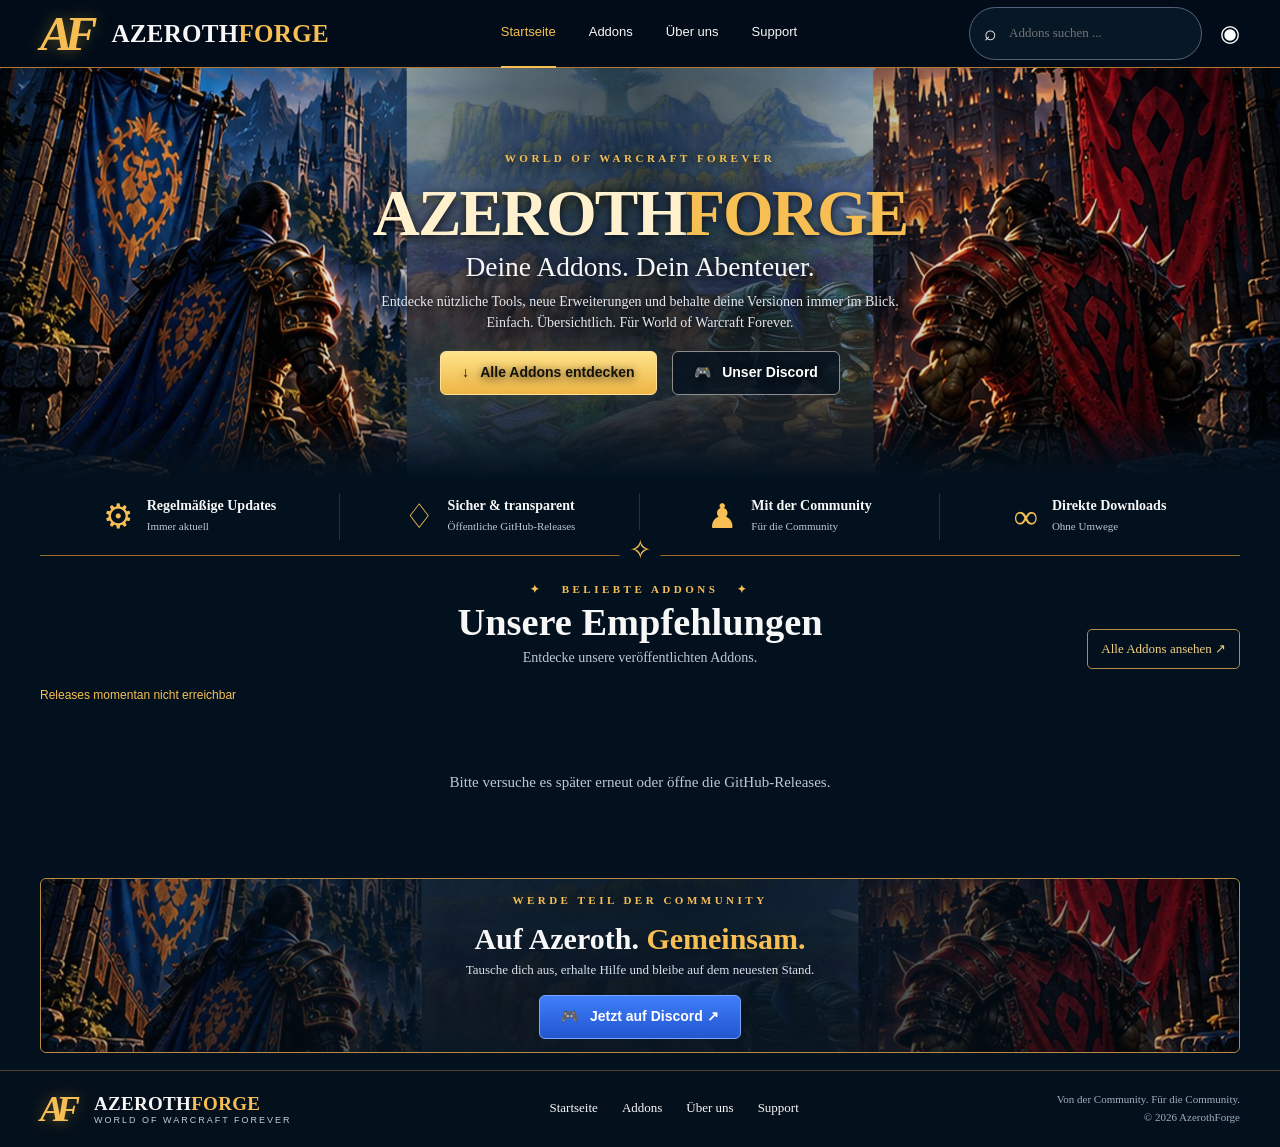
==== index.html @ e69f7d64 "Add files via upload" ====
<!doctype html><html lang="de"><head><meta charset="utf-8"><meta name="viewport" content="width=device-width,initial-scale=1"><meta name="theme-color" content="#06111e"><meta name="description" content="AzerothForge – Addons für World of Warcraft Forever"><title>AzerothForge · World of Warcraft Forever</title><link rel="stylesheet" href="styles.css?v=20261011-ref"></head><body>
<header class="header"><div class="wrap nav"><a class="brand" href="#start"><span class="monogram">AF</span><span>AZEROTH<span class="gold">FORGE</span></span></a><button class="menu" id="menu" aria-label="Menü öffnen" aria-expanded="false">☰</button><nav id="navigation" aria-label="Hauptnavigation"><a class="selected" href="#start">Startseite</a><a href="#addons">Addons</a><a href="#about">Über uns</a><a href="#community">Support</a></nav><div class="navtools"><label class="search"><span aria-hidden="true">⌕</span><input id="search" type="search" placeholder="Addons suchen ..." aria-label="Addons suchen"></label><a id="discordTop" class="discord-icon" href="#community" aria-label="Discord">◉</a></div></div></header>
<main><section id="start" class="hero"><div class="hero-overlay"></div><div class="hero-inner"><p class="eyebrow">WORLD OF WARCRAFT FOREVER</p><h1>AZEROTH<span class="gold">FORGE</span></h1><p class="hero-sub">Deine Addons. Dein Abenteuer.</p><p class="hero-desc">Entdecke nützliche Tools, neue Erweiterungen und behalte deine Versionen immer im Blick.<br> Einfach. Übersichtlich. Für World of Warcraft Forever.</p><div class="hero-actions"><a class="button gold-button" href="#addons">↓ &nbsp; Alle Addons entdecken</a><a class="button outline-button" id="discordHero" href="#community">🎮 &nbsp; Unser Discord</a></div></div></section>
<section class="highlights wrap" id="about"><div class="highlight"><span class="hi-icon">⚙</span><div><strong>Regelmäßige Updates</strong><small>Immer aktuell</small></div></div><div class="highlight"><span class="hi-icon">♢</span><div><strong>Sicher &amp; transparent</strong><small>Öffentliche GitHub-Releases</small></div></div><div class="highlight"><span class="hi-icon">♟</span><div><strong>Mit der Community</strong><small>Für die Community</small></div></div><div class="highlight"><span class="hi-icon">∞</span><div><strong>Direkte Downloads</strong><small>Ohne Umwege</small></div></div></section>
<section id="addons" class="addons wrap"><div class="section-top"><div class="section-center"><p class="eyebrow">✦ &nbsp; BELIEBTE ADDONS &nbsp; ✦</p><h2>Unsere Empfehlungen</h2><p>Entdecke unsere veröffentlichten Addons.</p></div><a class="all-link" id="releasesLink" href="https://github.com/AveAddons/addons/releases" target="_blank" rel="noopener noreferrer">Alle Addons ansehen ↗</a></div><p class="status" id="status" role="status">Addons werden geladen …</p><div class="cards" id="cards" aria-live="polite"></div></section>
<section class="community wrap" id="community"><div class="community-shade"></div><div class="community-content"><p class="eyebrow">WERDE TEIL DER COMMUNITY</p><h2>Auf Azeroth. <span class="gold">Gemeinsam.</span></h2><p>Tausche dich aus, erhalte Hilfe und bleibe auf dem neuesten Stand.</p><a class="button community-button" id="discordBottom" href="#community">🎮 &nbsp; Jetzt auf Discord ↗</a></div></section>
</main><footer class="footer"><div class="wrap footer-inner"><a class="brand" href="#start"><span class="monogram">AF</span><span>AZEROTH<span class="gold">FORGE</span><small>WORLD OF WARCRAFT FOREVER</small></span></a><div class="footer-links"><a href="#start">Startseite</a><a href="#addons">Addons</a><a href="#about">Über uns</a><a href="#community">Support</a></div><span class="footer-note">Von der Community. Für die Community.<br>© <span id="year"></span> AzerothForge</span></div></footer>
<script src="config.js?v=20261011-ref"></script><script src="app.js?v=20261011-ref"></script></body></html>
---- styles.css ----
:root{--bg:#051321;--panel:#081a2a;--gold:#f7c258;--muted:#aab9c9;--line:#745527}*{box-sizing:border-box}html{scroll-behavior:smooth;scroll-padding-top:76px}body{margin:0;background:radial-gradient(ellipse at 50% 20%,#10243a 0,#051321 55%);color:#f7f8fa;font:15px/1.55 Arial,Helvetica,sans-serif}a{text-decoration:none;color:inherit}button,input{font:inherit}.wrap{width:min(1320px,calc(100% - 64px));margin-inline:auto}.gold{color:var(--gold)}.header{position:sticky;top:0;z-index:30;background:#04111ef5;border-bottom:1px solid #a27a324a;backdrop-filter:blur(12px)}.nav{height:72px;display:flex;align-items:center;gap:34px;justify-content:space-between}.brand{display:flex;align-items:center;gap:13px;white-space:nowrap;font:700 23px Georgia,serif;letter-spacing:.6px}.monogram{font:italic bold 43px Georgia,serif;color:var(--gold);letter-spacing:-8px;padding-right:9px;text-shadow:0 0 15px #e9b34466}.nav nav{display:flex;gap:33px;align-items:center;height:100%}.nav nav a{font-size:14px;padding:23px 0;border-bottom:2px solid transparent}.nav nav a:hover,.nav nav a.selected{color:var(--gold);border-bottom-color:var(--gold)}.navtools{display:flex;align-items:center;gap:18px}.search{border:1px solid #53677c;border-radius:28px;padding:9px 14px;display:flex;gap:10px;align-items:center;background:#0b1b2d}.search span{font-size:21px}.search input{border:0;outline:0;background:none;color:white;width:180px;font-size:13px}.discord-icon{font-size:23px;color:white}.menu{display:none}.hero{min-height:485px;position:relative;background:#071421 url('assets/hero.jpg') center 43%/cover no-repeat;display:flex;align-items:center;justify-content:center;isolation:isolate}.hero-overlay{position:absolute;inset:0;background:linear-gradient(90deg,#06142345,transparent 23%,#061423a3 36%,#061423bf 50%,#061423a3 64%,transparent 77%,#06142333),linear-gradient(0deg,#051321 0%,transparent 28%,#05132122 100%);z-index:-1}.hero-inner{text-align:center;width:min(720px,calc(100% - 36px));padding:48px 0 65px;text-shadow:0 2px 10px #000c}.eyebrow{font-size:11px;letter-spacing:4px;font-weight:800;color:var(--gold);margin:0 0 13px}.hero h1{font:700 clamp(45px,6vw,82px)/1.1 Georgia,serif;margin:0;letter-spacing:-2px;color:#fff2cf}.hero-sub{font:normal clamp(20px,2.2vw,30px) Georgia,serif;margin:9px 0 14px}.hero-desc{font-size:15px;color:#e4e7ed;line-height:1.75}.hero-actions{display:flex;justify-content:center;flex-wrap:wrap;gap:15px;margin-top:25px}.button{display:inline-flex;align-items:center;justify-content:center;padding:13px 24px;border-radius:6px;font-weight:800;font-size:14px;min-height:46px;transition:filter .2s,transform .2s}.button:hover{filter:brightness(1.12);transform:translateY(-2px)}.gold-button,.download{background:linear-gradient(#ffe38a,#eeb545);color:#15120c;box-shadow:0 0 17px #f7c25825;border:1px solid #ffe09b}.outline-button{background:#04101dbd;border:1px solid #8d8d90;color:white}.highlights{display:grid;grid-template-columns:repeat(4,1fr);padding:24px 0;border-bottom:1px solid var(--line);gap:0}.highlight{display:flex;align-items:center;justify-content:center;gap:17px;border-right:1px solid #6c5c4b65;padding:7px 18px}.highlight:last-child{border-right:0}.hi-icon{font-size:32px;color:var(--gold);line-height:1}.highlight strong{display:block;font:700 15px Georgia,serif}.highlight small{display:block;color:var(--muted);font-size:12px;margin-top:4px}.addons{padding-top:42px;padding-bottom:42px}.section-top{position:relative;display:flex;align-items:end;justify-content:center}.section-center{text-align:center}.section-center h2{font:700 clamp(29px,3.3vw,43px) Georgia,serif;margin:0 0 4px}.section-center>p:last-child{color:var(--muted);margin:0}.all-link{position:absolute;right:0;bottom:0;color:#f4cf83;font-size:13px;border:1px solid #b38a4a;border-radius:5px;padding:9px 13px}.status{color:var(--gold);font-size:12px;margin:22px 0 15px}.cards{display:grid;grid-template-columns:repeat(3,minmax(0,1fr));gap:22px}.card{background:linear-gradient(160deg,#0c2335,#04101b);border:1px solid #9c7034;border-radius:7px;overflow:hidden;box-shadow:0 14px 35px #0006;display:flex;flex-direction:column;min-width:0}.card-image{height:195px;position:relative;overflow:hidden;background:radial-gradient(circle,#5c4a2b,#081321 70%);display:flex;align-items:center;justify-content:center}.card-image img{width:100%;height:100%;object-fit:cover}.card-placeholder{font:italic bold 75px Georgia,serif;color:var(--gold)}.card-body{padding:16px 18px 17px;display:flex;flex-direction:column;flex:1}.card h3{font:700 22px Georgia,serif;margin:0 0 8px;color:#ffe0a1}.version{font-size:11px;background:#224f70;color:#c5e6ff;padding:4px 8px;border-radius:20px;display:inline-block;vertical-align:middle;margin-left:7px;font-family:Arial,sans-serif}.card p{color:#c9d3de;font-size:13px;line-height:1.6;flex:1;margin:0 0 18px;min-height:65px}.card-info{display:flex;align-items:center;justify-content:space-between;color:#d5b46d;font-size:12px;margin-bottom:14px}.card-actions{display:flex;gap:10px}.card-actions a{flex:1;text-align:center;border-radius:5px;padding:11px 8px;font-size:13px;font-weight:bold}.card-actions .download{color:#17120a}.details{border:1px solid #627083;background:#081725}.card-actions .disabled{opacity:.55;pointer-events:none}.empty{grid-column:1/-1;text-align:center;color:var(--muted);padding:40px}.community{position:relative;isolation:isolate;min-height:205px;border:1px solid #b58b45;border-radius:6px;overflow:hidden;background:#091725 url('assets/community.jpg') center 47%/cover no-repeat;margin-bottom:30px;display:flex;align-items:center;justify-content:center}.community-shade{position:absolute;inset:0;z-index:-1;background:linear-gradient(90deg,#0716243b,#061321e8 35%,#061321ed 65%,#07162444)}.community-content{text-align:center;padding:23px 20px}.community h2{font:700 clamp(25px,3vw,36px) Georgia,serif;margin:0 0 4px}.community p:not(.eyebrow){font-size:13px;color:#d7e0e8;margin:0 0 15px}.community-button{background:linear-gradient(#407efb,#2256ce);color:white;border:1px solid #79a5ff;min-height:40px;padding:9px 23px}.footer{border-top:1px solid #51442e;background:#04101b}.footer-inner{display:flex;align-items:center;justify-content:space-between;gap:22px;padding:25px 0}.footer .brand{font-size:19px}.footer .monogram{font-size:36px}.footer .brand small{display:block;font:9px Arial,sans-serif;letter-spacing:2px;color:#c2cbd5}.footer-links{display:flex;gap:24px;font-size:13px}.footer-note{text-align:right;font-size:11px;color:#9fadc0}@media(max-width:1000px){.wrap{width:min(100% - 36px,1320px)}.nav{gap:14px}.nav nav{gap:15px}.brand{font-size:18px}.search input{width:125px}.cards{gap:14px}.highlight{padding:7px;gap:8px}.highlight strong{font-size:13px}}@media(max-width:760px){.nav{height:64px;flex-wrap:wrap}.menu{display:block;background:none;border:0;color:var(--gold);font-size:25px;order:3}.nav nav{display:none;position:absolute;left:0;right:0;top:64px;height:auto;padding:10px 20px 20px;background:#04111e;flex-direction:column;align-items:stretch;gap:0;border-bottom:1px solid #73572b}.nav nav.open{display:flex}.nav nav a{padding:11px}.navtools{margin-left:auto}.search input{width:100px}.discord-icon{display:none}.hero{min-height:465px;background-position:center}.hero-overlay{background:linear-gradient(90deg,#05132199,#051321a8),linear-gradient(0deg,#051321,transparent 40%)}.hero h1{font-size:clamp(36px,9vw,65px)}.hero-desc{font-size:13px}.highlights{grid-template-columns:repeat(2,1fr);gap:12px 0}.highlight:nth-child(2){border-right:0}.cards{grid-template-columns:repeat(2,minmax(0,1fr))}.all-link{position:static;align-self:center;margin-top:15px}.section-top{flex-direction:column;align-items:center}.footer-inner{flex-wrap:wrap;justify-content:center;text-align:center}.footer-note{text-align:center}}@media(max-width:520px){.brand{font-size:16px;gap:7px}.monogram{font-size:32px;letter-spacing:-6px}.search{padding:6px 9px}.search input{width:82px;font-size:11px}.hero{min-height:450px}.hero h1{font-size:clamp(33px,10vw,49px)}.hero-sub{font-size:21px}.eyebrow{font-size:9px;letter-spacing:2.5px}.hero-actions{gap:9px}.button{font-size:12px;padding:12px 14px}.highlights{grid-template-columns:1fr 1fr;padding:16px 0}.highlight{justify-content:flex-start;gap:8px}.hi-icon{font-size:25px}.highlight strong{font-size:12px}.highlight small{font-size:10px}.cards{grid-template-columns:1fr}.card-image{height:190px}.community{min-height:190px}.footer-links{gap:12px;flex-wrap:wrap;justify-content:center}}


/* AzerothForge Referenzdesign – vollständige Desktop- und Mobil-Anpassung */
:root{--bg:#03111e;--panel:#061725;--gold:#f7bf53;--muted:#bcc8d7;--line:#8c652e}
body{background:#03111e;color:#f7f7f8;font-family:Georgia,"Times New Roman",serif}
.header{background:#020d18f7;border-bottom:1px solid #af7c36}
.wrap{width:min(1460px,calc(100% - 80px))}
.nav{height:67px;gap:22px}
.brand{font-size:25px;letter-spacing:.3px;font-variant:small-caps}
.monogram{font-size:49px}
.nav nav a{font-family:Arial,Helvetica,sans-serif;font-size:13px}
.search{background:#071726;border-color:#52647b}
.hero{min-height:410px;background-position:center center;background-size:cover;justify-content:center}
.hero-overlay{background:linear-gradient(90deg,#02101a16 0%,#02101a12 25%,#0313218f 40%,#031321b9 50%,#0313218f 60%,#02101a12 75%,#02101a16 100%),linear-gradient(0deg,#03111e 0%,transparent 15%);z-index:-1}
.hero-inner{width:min(690px,calc(100% - 40px));text-align:center;margin:auto;padding:55px 0 56px}
.hero h1{font-size:clamp(44px,5.1vw,76px);line-height:1.02;letter-spacing:-2px;color:#fff0ce;white-space:nowrap}
.hero-sub{font-size:clamp(22px,2.15vw,31px);margin:4px 0 8px}
.hero-desc{font-family:Georgia,serif;font-size:14px;max-width:520px;margin:0 auto;line-height:1.5}
.eyebrow{font-size:11px;letter-spacing:3.5px}
.hero-actions{justify-content:center;margin-top:18px}
.button{min-height:43px;padding:10px 21px;font-family:Arial,sans-serif}
.highlights{padding:15px 0;border-bottom:1px solid #9d6c2c;position:relative}
.highlights:after{content:"✧";position:absolute;left:50%;bottom:-17px;transform:translateX(-50%);color:var(--gold);background:#03111e;font-size:27px;padding:0 9px}
.highlight{padding:5px 18px;gap:14px}
.hi-icon{font-size:34px;color:var(--gold)}
.highlight strong{font-size:14px}
.highlight small{font-size:11px}
.addons{padding-top:25px;padding-bottom:28px}
.section-center h2{font-size:clamp(30px,3vw,41px);margin:0 0 3px}
.section-center .eyebrow{margin:0 0 2px}
.section-center>p:last-child{font-family:Georgia,serif;font-size:14px}
.status{margin:17px 0 12px;font-family:Arial,sans-serif}
.cards{grid-template-columns:repeat(3,minmax(0,1fr));gap:20px}
.card{border:1px solid #b27d37;background:linear-gradient(#061c2c,#02101b);box-shadow:0 8px 28px #0006}
.card-image{height:170px}
.card-body{padding:13px 16px 14px}
.card h3{font-size:21px;color:#fff0d5}
.card p{font-family:Georgia,serif;font-size:13px;min-height:55px;margin-bottom:12px}
.card-info{margin-bottom:10px}
.card-actions .download{background:linear-gradient(#ffe18a,#efb94c);color:#120f0a}
.community{min-height:165px;background-position:center 48%;margin-bottom:17px}
.community-shade{background:linear-gradient(90deg,#06132114,#03111edb 34%,#03111eea 52%,#03111edb 66%,#06132114)}
.community-content{padding:13px}
.community h2{font-size:30px}
.footer-inner{padding:17px 0}
@media(max-width:900px){
 .wrap{width:calc(100% - 38px)}
 .cards{grid-template-columns:repeat(2,minmax(0,1fr))}
 .hero{min-height:390px}
 .hero h1{font-size:clamp(38px,6vw,64px)}
 .highlight{padding:5px 9px}
}
@media(max-width:760px){
 .nav{height:64px}
 .hero{min-height:400px;background-position:center center}
 .hero-overlay{background:linear-gradient(90deg,#03111e66,#03111eaa 45%,#03111e66),linear-gradient(0deg,#03111e,transparent 22%)}
 .hero-inner{width:calc(100% - 34px);padding:48px 0}
 .hero h1{font-size:clamp(33px,7vw,53px)}
 .hero-desc{font-size:13px}
 .highlights{grid-template-columns:repeat(2,1fr)}
 .cards{grid-template-columns:repeat(2,minmax(0,1fr))}
 .section-top{align-items:center}
 .all-link{margin-top:12px}
}
@media(max-width:540px){
 .brand{font-size:17px}
 .monogram{font-size:34px}
 .hero{min-height:420px}
 .hero h1{font-size:clamp(30px,8.2vw,43px);letter-spacing:-1px}
 .hero-sub{font-size:22px}
 .hero-desc{font-size:12px}
 .hero-actions{gap:8px}
 .button{font-size:12px;padding:10px 12px}
 .cards{grid-template-columns:1fr}
 .card-image{height:185px}
 .community{min-height:165px}
 .community h2{font-size:24px}
}
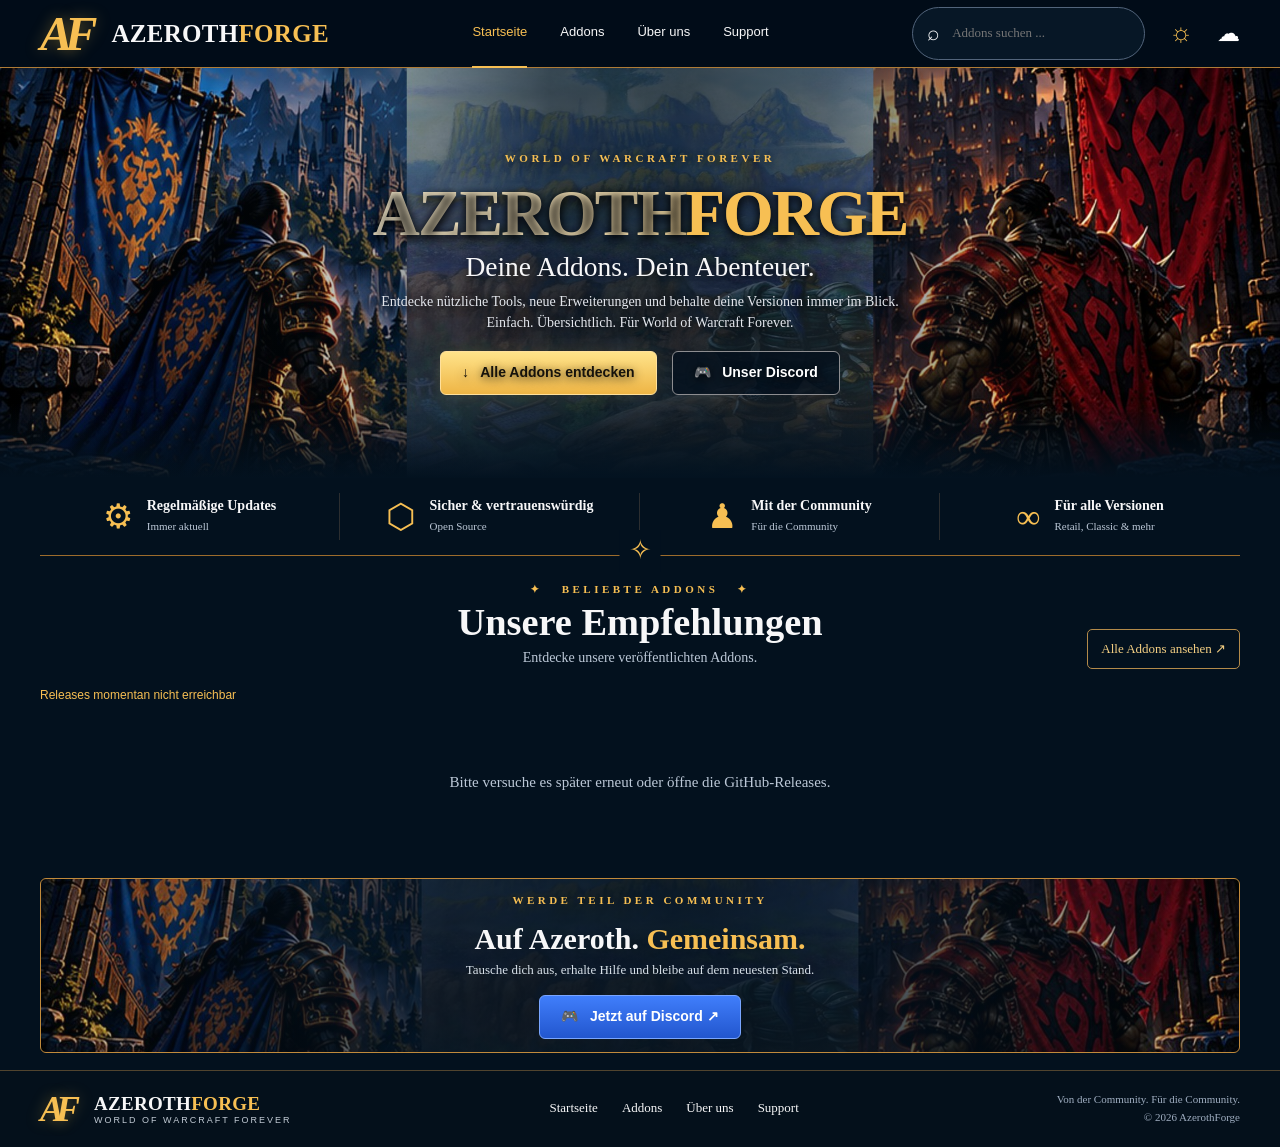
==== commit e975461a: "Add files via upload" ====
--- a/index.html
+++ b/index.html
@@ -1,8 +1,8 @@
-<!doctype html><html lang="de"><head><meta charset="utf-8"><meta name="viewport" content="width=device-width,initial-scale=1"><meta name="theme-color" content="#06111e"><meta name="description" content="AzerothForge – Addons für World of Warcraft Forever"><title>AzerothForge · World of Warcraft Forever</title><link rel="stylesheet" href="styles.css?v=20261011-ref"></head><body>
-<header class="header"><div class="wrap nav"><a class="brand" href="#start"><span class="monogram">AF</span><span>AZEROTH<span class="gold">FORGE</span></span></a><button class="menu" id="menu" aria-label="Menü öffnen" aria-expanded="false">☰</button><nav id="navigation" aria-label="Hauptnavigation"><a class="selected" href="#start">Startseite</a><a href="#addons">Addons</a><a href="#about">Über uns</a><a href="#community">Support</a></nav><div class="navtools"><label class="search"><span aria-hidden="true">⌕</span><input id="search" type="search" placeholder="Addons suchen ..." aria-label="Addons suchen"></label><a id="discordTop" class="discord-icon" href="#community" aria-label="Discord">◉</a></div></div></header>
+<!doctype html><html lang="de"><head><meta charset="utf-8"><meta name="viewport" content="width=device-width,initial-scale=1"><meta name="theme-color" content="#06111e"><meta name="description" content="AzerothForge – Addons für World of Warcraft Forever"><title>AzerothForge · World of Warcraft Forever</title><link rel="stylesheet" href="styles.css?v=20261011-final3"></head><body>
+<header class="header"><div class="wrap nav"><a class="brand" href="#start"><span class="monogram">AF</span><span>AZEROTH<span class="gold">FORGE</span></span></a><button class="menu" id="menu" aria-label="Menü öffnen" aria-expanded="false">☰</button><nav id="navigation" aria-label="Hauptnavigation"><a class="selected" href="#start">Startseite</a><a href="#addons">Addons</a><a href="#about">Über uns</a><a href="#community">Support</a></nav><div class="navtools"><label class="search"><span aria-hidden="true">⌕</span><input id="search" type="search" placeholder="Addons suchen ..." aria-label="Addons suchen"></label><button class="theme-toggle" id="themeToggle" type="button" aria-label="Darstellung wechseln" title="Darstellung wechseln">☼</button><a id="discordTop" class="discord-icon" href="#community" aria-label="Discord">☁</a></div></div></header>
 <main><section id="start" class="hero"><div class="hero-overlay"></div><div class="hero-inner"><p class="eyebrow">WORLD OF WARCRAFT FOREVER</p><h1>AZEROTH<span class="gold">FORGE</span></h1><p class="hero-sub">Deine Addons. Dein Abenteuer.</p><p class="hero-desc">Entdecke nützliche Tools, neue Erweiterungen und behalte deine Versionen immer im Blick.<br> Einfach. Übersichtlich. Für World of Warcraft Forever.</p><div class="hero-actions"><a class="button gold-button" href="#addons">↓ &nbsp; Alle Addons entdecken</a><a class="button outline-button" id="discordHero" href="#community">🎮 &nbsp; Unser Discord</a></div></div></section>
-<section class="highlights wrap" id="about"><div class="highlight"><span class="hi-icon">⚙</span><div><strong>Regelmäßige Updates</strong><small>Immer aktuell</small></div></div><div class="highlight"><span class="hi-icon">♢</span><div><strong>Sicher &amp; transparent</strong><small>Öffentliche GitHub-Releases</small></div></div><div class="highlight"><span class="hi-icon">♟</span><div><strong>Mit der Community</strong><small>Für die Community</small></div></div><div class="highlight"><span class="hi-icon">∞</span><div><strong>Direkte Downloads</strong><small>Ohne Umwege</small></div></div></section>
+<section class="highlights wrap" id="about"><div class="highlight"><span class="hi-icon">⚙</span><div><strong>Regelmäßige Updates</strong><small>Immer aktuell</small></div></div><div class="highlight"><span class="hi-icon">⬡</span><div><strong>Sicher &amp; vertrauenswürdig</strong><small>Open Source</small></div></div><div class="highlight"><span class="hi-icon">♟</span><div><strong>Mit der Community</strong><small>Für die Community</small></div></div><div class="highlight"><span class="hi-icon">∞</span><div><strong>Für alle Versionen</strong><small>Retail, Classic &amp; mehr</small></div></div></section>
 <section id="addons" class="addons wrap"><div class="section-top"><div class="section-center"><p class="eyebrow">✦ &nbsp; BELIEBTE ADDONS &nbsp; ✦</p><h2>Unsere Empfehlungen</h2><p>Entdecke unsere veröffentlichten Addons.</p></div><a class="all-link" id="releasesLink" href="https://github.com/AveAddons/addons/releases" target="_blank" rel="noopener noreferrer">Alle Addons ansehen ↗</a></div><p class="status" id="status" role="status">Addons werden geladen …</p><div class="cards" id="cards" aria-live="polite"></div></section>
 <section class="community wrap" id="community"><div class="community-shade"></div><div class="community-content"><p class="eyebrow">WERDE TEIL DER COMMUNITY</p><h2>Auf Azeroth. <span class="gold">Gemeinsam.</span></h2><p>Tausche dich aus, erhalte Hilfe und bleibe auf dem neuesten Stand.</p><a class="button community-button" id="discordBottom" href="#community">🎮 &nbsp; Jetzt auf Discord ↗</a></div></section>
 </main><footer class="footer"><div class="wrap footer-inner"><a class="brand" href="#start"><span class="monogram">AF</span><span>AZEROTH<span class="gold">FORGE</span><small>WORLD OF WARCRAFT FOREVER</small></span></a><div class="footer-links"><a href="#start">Startseite</a><a href="#addons">Addons</a><a href="#about">Über uns</a><a href="#community">Support</a></div><span class="footer-note">Von der Community. Für die Community.<br>© <span id="year"></span> AzerothForge</span></div></footer>
-<script src="config.js?v=20261011-ref"></script><script src="app.js?v=20261011-ref"></script></body></html>
+<script src="config.js?v=20261011-final3"></script><script src="app.js?v=20261011-final3"></script></body></html>
--- a/styles.css
+++ b/styles.css
@@ -77,3 +77,14 @@
  .community{min-height:165px}
  .community h2{font-size:24px}
 }
+
+/* Final reference refinements */
+.hero{min-height:410px;background-position:center 49%}
+.hero-overlay{background:linear-gradient(90deg,transparent 0%,#03132145 29%,#031321bc 43%,#031321c4 53%,#0313219c 65%,transparent 82%),linear-gradient(0deg,#03111e 0%,transparent 18%)}
+.hero h1{background:linear-gradient(110deg,#fff4d7 10%,#ffe9b7 50%,#f0ae36 95%);-webkit-background-clip:text;background-clip:text;color:transparent;filter:drop-shadow(0 3px 4px #0008)}
+.theme-toggle{border:0;background:transparent;color:var(--gold);font-size:26px;cursor:pointer;padding:2px 6px}.theme-toggle:hover{filter:brightness(1.3)}
+.card-image img{object-fit:cover}.card{transition:transform .2s,border-color .2s}.card:hover{transform:translateY(-3px);border-color:#f8c566}
+.card-actions a{display:flex;align-items:center;justify-content:center;min-height:43px}.community{border-color:#c18a3b}
+body.light-mode{--muted:#c6d2de;filter:brightness(1.14)}
+@media(max-width:760px){.hero h1{white-space:normal}.hero{background-position:center}.navtools{gap:6px}.theme-toggle{font-size:21px}}
+@media(max-width:520px){.hero h1{font-size:clamp(31px,8.4vw,44px)}.search input{width:72px}.theme-toggle{padding:0 2px}.hero{min-height:430px}}
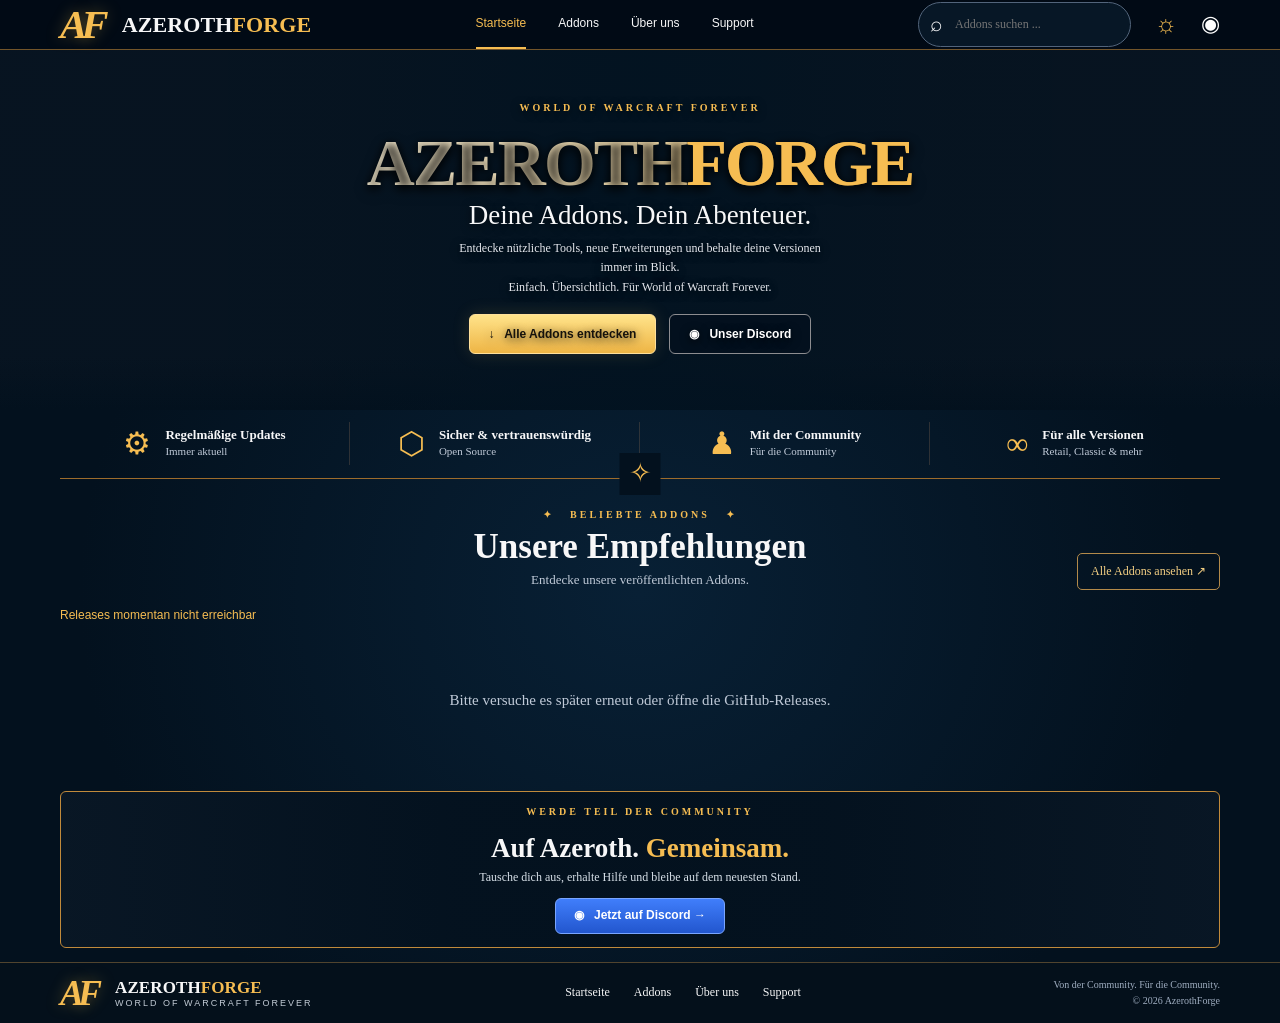
==== commit 66dac47a: "Add files via upload" ====
--- a/index.html
+++ b/index.html
@@ -1,8 +1,8 @@
-<!doctype html><html lang="de"><head><meta charset="utf-8"><meta name="viewport" content="width=device-width,initial-scale=1"><meta name="theme-color" content="#06111e"><meta name="description" content="AzerothForge – Addons für World of Warcraft Forever"><title>AzerothForge · World of Warcraft Forever</title><link rel="stylesheet" href="styles.css?v=20261011-final3"></head><body>
-<header class="header"><div class="wrap nav"><a class="brand" href="#start"><span class="monogram">AF</span><span>AZEROTH<span class="gold">FORGE</span></span></a><button class="menu" id="menu" aria-label="Menü öffnen" aria-expanded="false">☰</button><nav id="navigation" aria-label="Hauptnavigation"><a class="selected" href="#start">Startseite</a><a href="#addons">Addons</a><a href="#about">Über uns</a><a href="#community">Support</a></nav><div class="navtools"><label class="search"><span aria-hidden="true">⌕</span><input id="search" type="search" placeholder="Addons suchen ..." aria-label="Addons suchen"></label><button class="theme-toggle" id="themeToggle" type="button" aria-label="Darstellung wechseln" title="Darstellung wechseln">☼</button><a id="discordTop" class="discord-icon" href="#community" aria-label="Discord">☁</a></div></div></header>
-<main><section id="start" class="hero"><div class="hero-overlay"></div><div class="hero-inner"><p class="eyebrow">WORLD OF WARCRAFT FOREVER</p><h1>AZEROTH<span class="gold">FORGE</span></h1><p class="hero-sub">Deine Addons. Dein Abenteuer.</p><p class="hero-desc">Entdecke nützliche Tools, neue Erweiterungen und behalte deine Versionen immer im Blick.<br> Einfach. Übersichtlich. Für World of Warcraft Forever.</p><div class="hero-actions"><a class="button gold-button" href="#addons">↓ &nbsp; Alle Addons entdecken</a><a class="button outline-button" id="discordHero" href="#community">🎮 &nbsp; Unser Discord</a></div></div></section>
+<!doctype html><html lang="de"><head><meta charset="utf-8"><meta name="viewport" content="width=device-width,initial-scale=1"><meta name="theme-color" content="#06111e"><meta name="description" content="AzerothForge – Addons für World of Warcraft Forever"><title>AzerothForge · World of Warcraft Forever</title><link rel="stylesheet" href="styles.css?v=20261011-newhero5"></head><body>
+<header class="header"><div class="wrap nav"><a class="brand" href="#start"><span class="monogram">AF</span><span>AZEROTH<span class="gold">FORGE</span></span></a><button class="menu" id="menu" aria-label="Menü öffnen" aria-expanded="false">☰</button><nav id="navigation" aria-label="Hauptnavigation"><a class="selected" href="#start">Startseite</a><a href="#addons">Addons</a><a href="#about">Über uns</a><a href="#community">Support</a></nav><div class="navtools"><label class="search"><span aria-hidden="true">⌕</span><input id="search" type="search" placeholder="Addons suchen ..." aria-label="Addons suchen"></label><button class="theme-toggle" id="themeToggle" type="button" aria-label="Darstellung wechseln" title="Darstellung wechseln">☼</button><a id="discordTop" class="discord-icon" href="#community" aria-label="Discord"><span aria-hidden="true">◉</span></a></div></div></header>
+<main><section id="start" class="hero"><div class="hero-overlay"></div><div class="hero-inner"><p class="eyebrow">WORLD OF WARCRAFT FOREVER</p><h1>AZEROTH<span class="gold">FORGE</span></h1><p class="hero-sub">Deine Addons. Dein Abenteuer.</p><p class="hero-desc">Entdecke nützliche Tools, neue Erweiterungen und behalte deine Versionen immer im Blick.<br> Einfach. Übersichtlich. Für World of Warcraft Forever.</p><div class="hero-actions"><a class="button gold-button" href="#addons">↓ &nbsp; Alle Addons entdecken</a><a class="button outline-button" id="discordHero" href="#community">◉ &nbsp; Unser Discord</a></div></div></section>
 <section class="highlights wrap" id="about"><div class="highlight"><span class="hi-icon">⚙</span><div><strong>Regelmäßige Updates</strong><small>Immer aktuell</small></div></div><div class="highlight"><span class="hi-icon">⬡</span><div><strong>Sicher &amp; vertrauenswürdig</strong><small>Open Source</small></div></div><div class="highlight"><span class="hi-icon">♟</span><div><strong>Mit der Community</strong><small>Für die Community</small></div></div><div class="highlight"><span class="hi-icon">∞</span><div><strong>Für alle Versionen</strong><small>Retail, Classic &amp; mehr</small></div></div></section>
 <section id="addons" class="addons wrap"><div class="section-top"><div class="section-center"><p class="eyebrow">✦ &nbsp; BELIEBTE ADDONS &nbsp; ✦</p><h2>Unsere Empfehlungen</h2><p>Entdecke unsere veröffentlichten Addons.</p></div><a class="all-link" id="releasesLink" href="https://github.com/AveAddons/addons/releases" target="_blank" rel="noopener noreferrer">Alle Addons ansehen ↗</a></div><p class="status" id="status" role="status">Addons werden geladen …</p><div class="cards" id="cards" aria-live="polite"></div></section>
-<section class="community wrap" id="community"><div class="community-shade"></div><div class="community-content"><p class="eyebrow">WERDE TEIL DER COMMUNITY</p><h2>Auf Azeroth. <span class="gold">Gemeinsam.</span></h2><p>Tausche dich aus, erhalte Hilfe und bleibe auf dem neuesten Stand.</p><a class="button community-button" id="discordBottom" href="#community">🎮 &nbsp; Jetzt auf Discord ↗</a></div></section>
+<section class="community wrap" id="community"><div class="community-shade"></div><div class="community-content"><p class="eyebrow">WERDE TEIL DER COMMUNITY</p><h2>Auf Azeroth. <span class="gold">Gemeinsam.</span></h2><p>Tausche dich aus, erhalte Hilfe und bleibe auf dem neuesten Stand.</p><a class="button community-button" id="discordBottom" href="#community">◉ &nbsp; Jetzt auf Discord →</a></div></section>
 </main><footer class="footer"><div class="wrap footer-inner"><a class="brand" href="#start"><span class="monogram">AF</span><span>AZEROTH<span class="gold">FORGE</span><small>WORLD OF WARCRAFT FOREVER</small></span></a><div class="footer-links"><a href="#start">Startseite</a><a href="#addons">Addons</a><a href="#about">Über uns</a><a href="#community">Support</a></div><span class="footer-note">Von der Community. Für die Community.<br>© <span id="year"></span> AzerothForge</span></div></footer>
-<script src="config.js?v=20261011-final3"></script><script src="app.js?v=20261011-final3"></script></body></html>
+<script src="config.js?v=20261011-newhero5"></script><script src="app.js?v=20261011-newhero5"></script></body></html>
--- a/styles.css
+++ b/styles.css
@@ -1,4 +1,4 @@
-:root{--bg:#051321;--panel:#081a2a;--gold:#f7c258;--muted:#aab9c9;--line:#745527}*{box-sizing:border-box}html{scroll-behavior:smooth;scroll-padding-top:76px}body{margin:0;background:radial-gradient(ellipse at 50% 20%,#10243a 0,#051321 55%);color:#f7f8fa;font:15px/1.55 Arial,Helvetica,sans-serif}a{text-decoration:none;color:inherit}button,input{font:inherit}.wrap{width:min(1320px,calc(100% - 64px));margin-inline:auto}.gold{color:var(--gold)}.header{position:sticky;top:0;z-index:30;background:#04111ef5;border-bottom:1px solid #a27a324a;backdrop-filter:blur(12px)}.nav{height:72px;display:flex;align-items:center;gap:34px;justify-content:space-between}.brand{display:flex;align-items:center;gap:13px;white-space:nowrap;font:700 23px Georgia,serif;letter-spacing:.6px}.monogram{font:italic bold 43px Georgia,serif;color:var(--gold);letter-spacing:-8px;padding-right:9px;text-shadow:0 0 15px #e9b34466}.nav nav{display:flex;gap:33px;align-items:center;height:100%}.nav nav a{font-size:14px;padding:23px 0;border-bottom:2px solid transparent}.nav nav a:hover,.nav nav a.selected{color:var(--gold);border-bottom-color:var(--gold)}.navtools{display:flex;align-items:center;gap:18px}.search{border:1px solid #53677c;border-radius:28px;padding:9px 14px;display:flex;gap:10px;align-items:center;background:#0b1b2d}.search span{font-size:21px}.search input{border:0;outline:0;background:none;color:white;width:180px;font-size:13px}.discord-icon{font-size:23px;color:white}.menu{display:none}.hero{min-height:485px;position:relative;background:#071421 url('assets/hero.jpg') center 43%/cover no-repeat;display:flex;align-items:center;justify-content:center;isolation:isolate}.hero-overlay{position:absolute;inset:0;background:linear-gradient(90deg,#06142345,transparent 23%,#061423a3 36%,#061423bf 50%,#061423a3 64%,transparent 77%,#06142333),linear-gradient(0deg,#051321 0%,transparent 28%,#05132122 100%);z-index:-1}.hero-inner{text-align:center;width:min(720px,calc(100% - 36px));padding:48px 0 65px;text-shadow:0 2px 10px #000c}.eyebrow{font-size:11px;letter-spacing:4px;font-weight:800;color:var(--gold);margin:0 0 13px}.hero h1{font:700 clamp(45px,6vw,82px)/1.1 Georgia,serif;margin:0;letter-spacing:-2px;color:#fff2cf}.hero-sub{font:normal clamp(20px,2.2vw,30px) Georgia,serif;margin:9px 0 14px}.hero-desc{font-size:15px;color:#e4e7ed;line-height:1.75}.hero-actions{display:flex;justify-content:center;flex-wrap:wrap;gap:15px;margin-top:25px}.button{display:inline-flex;align-items:center;justify-content:center;padding:13px 24px;border-radius:6px;font-weight:800;font-size:14px;min-height:46px;transition:filter .2s,transform .2s}.button:hover{filter:brightness(1.12);transform:translateY(-2px)}.gold-button,.download{background:linear-gradient(#ffe38a,#eeb545);color:#15120c;box-shadow:0 0 17px #f7c25825;border:1px solid #ffe09b}.outline-button{background:#04101dbd;border:1px solid #8d8d90;color:white}.highlights{display:grid;grid-template-columns:repeat(4,1fr);padding:24px 0;border-bottom:1px solid var(--line);gap:0}.highlight{display:flex;align-items:center;justify-content:center;gap:17px;border-right:1px solid #6c5c4b65;padding:7px 18px}.highlight:last-child{border-right:0}.hi-icon{font-size:32px;color:var(--gold);line-height:1}.highlight strong{display:block;font:700 15px Georgia,serif}.highlight small{display:block;color:var(--muted);font-size:12px;margin-top:4px}.addons{padding-top:42px;padding-bottom:42px}.section-top{position:relative;display:flex;align-items:end;justify-content:center}.section-center{text-align:center}.section-center h2{font:700 clamp(29px,3.3vw,43px) Georgia,serif;margin:0 0 4px}.section-center>p:last-child{color:var(--muted);margin:0}.all-link{position:absolute;right:0;bottom:0;color:#f4cf83;font-size:13px;border:1px solid #b38a4a;border-radius:5px;padding:9px 13px}.status{color:var(--gold);font-size:12px;margin:22px 0 15px}.cards{display:grid;grid-template-columns:repeat(3,minmax(0,1fr));gap:22px}.card{background:linear-gradient(160deg,#0c2335,#04101b);border:1px solid #9c7034;border-radius:7px;overflow:hidden;box-shadow:0 14px 35px #0006;display:flex;flex-direction:column;min-width:0}.card-image{height:195px;position:relative;overflow:hidden;background:radial-gradient(circle,#5c4a2b,#081321 70%);display:flex;align-items:center;justify-content:center}.card-image img{width:100%;height:100%;object-fit:cover}.card-placeholder{font:italic bold 75px Georgia,serif;color:var(--gold)}.card-body{padding:16px 18px 17px;display:flex;flex-direction:column;flex:1}.card h3{font:700 22px Georgia,serif;margin:0 0 8px;color:#ffe0a1}.version{font-size:11px;background:#224f70;color:#c5e6ff;padding:4px 8px;border-radius:20px;display:inline-block;vertical-align:middle;margin-left:7px;font-family:Arial,sans-serif}.card p{color:#c9d3de;font-size:13px;line-height:1.6;flex:1;margin:0 0 18px;min-height:65px}.card-info{display:flex;align-items:center;justify-content:space-between;color:#d5b46d;font-size:12px;margin-bottom:14px}.card-actions{display:flex;gap:10px}.card-actions a{flex:1;text-align:center;border-radius:5px;padding:11px 8px;font-size:13px;font-weight:bold}.card-actions .download{color:#17120a}.details{border:1px solid #627083;background:#081725}.card-actions .disabled{opacity:.55;pointer-events:none}.empty{grid-column:1/-1;text-align:center;color:var(--muted);padding:40px}.community{position:relative;isolation:isolate;min-height:205px;border:1px solid #b58b45;border-radius:6px;overflow:hidden;background:#091725 url('assets/community.jpg') center 47%/cover no-repeat;margin-bottom:30px;display:flex;align-items:center;justify-content:center}.community-shade{position:absolute;inset:0;z-index:-1;background:linear-gradient(90deg,#0716243b,#061321e8 35%,#061321ed 65%,#07162444)}.community-content{text-align:center;padding:23px 20px}.community h2{font:700 clamp(25px,3vw,36px) Georgia,serif;margin:0 0 4px}.community p:not(.eyebrow){font-size:13px;color:#d7e0e8;margin:0 0 15px}.community-button{background:linear-gradient(#407efb,#2256ce);color:white;border:1px solid #79a5ff;min-height:40px;padding:9px 23px}.footer{border-top:1px solid #51442e;background:#04101b}.footer-inner{display:flex;align-items:center;justify-content:space-between;gap:22px;padding:25px 0}.footer .brand{font-size:19px}.footer .monogram{font-size:36px}.footer .brand small{display:block;font:9px Arial,sans-serif;letter-spacing:2px;color:#c2cbd5}.footer-links{display:flex;gap:24px;font-size:13px}.footer-note{text-align:right;font-size:11px;color:#9fadc0}@media(max-width:1000px){.wrap{width:min(100% - 36px,1320px)}.nav{gap:14px}.nav nav{gap:15px}.brand{font-size:18px}.search input{width:125px}.cards{gap:14px}.highlight{padding:7px;gap:8px}.highlight strong{font-size:13px}}@media(max-width:760px){.nav{height:64px;flex-wrap:wrap}.menu{display:block;background:none;border:0;color:var(--gold);font-size:25px;order:3}.nav nav{display:none;position:absolute;left:0;right:0;top:64px;height:auto;padding:10px 20px 20px;background:#04111e;flex-direction:column;align-items:stretch;gap:0;border-bottom:1px solid #73572b}.nav nav.open{display:flex}.nav nav a{padding:11px}.navtools{margin-left:auto}.search input{width:100px}.discord-icon{display:none}.hero{min-height:465px;background-position:center}.hero-overlay{background:linear-gradient(90deg,#05132199,#051321a8),linear-gradient(0deg,#051321,transparent 40%)}.hero h1{font-size:clamp(36px,9vw,65px)}.hero-desc{font-size:13px}.highlights{grid-template-columns:repeat(2,1fr);gap:12px 0}.highlight:nth-child(2){border-right:0}.cards{grid-template-columns:repeat(2,minmax(0,1fr))}.all-link{position:static;align-self:center;margin-top:15px}.section-top{flex-direction:column;align-items:center}.footer-inner{flex-wrap:wrap;justify-content:center;text-align:center}.footer-note{text-align:center}}@media(max-width:520px){.brand{font-size:16px;gap:7px}.monogram{font-size:32px;letter-spacing:-6px}.search{padding:6px 9px}.search input{width:82px;font-size:11px}.hero{min-height:450px}.hero h1{font-size:clamp(33px,10vw,49px)}.hero-sub{font-size:21px}.eyebrow{font-size:9px;letter-spacing:2.5px}.hero-actions{gap:9px}.button{font-size:12px;padding:12px 14px}.highlights{grid-template-columns:1fr 1fr;padding:16px 0}.highlight{justify-content:flex-start;gap:8px}.hi-icon{font-size:25px}.highlight strong{font-size:12px}.highlight small{font-size:10px}.cards{grid-template-columns:1fr}.card-image{height:190px}.community{min-height:190px}.footer-links{gap:12px;flex-wrap:wrap;justify-content:center}}
+:root{--bg:#051321;--panel:#081a2a;--gold:#f7c258;--muted:#aab9c9;--line:#745527}*{box-sizing:border-box}html{scroll-behavior:smooth;scroll-padding-top:76px}body{margin:0;background:radial-gradient(ellipse at 50% 20%,#10243a 0,#051321 55%);color:#f7f8fa;font:15px/1.55 Arial,Helvetica,sans-serif}a{text-decoration:none;color:inherit}button,input{font:inherit}.wrap{width:min(1320px,calc(100% - 64px));margin-inline:auto}.gold{color:var(--gold)}.header{position:sticky;top:0;z-index:30;background:#04111ef5;border-bottom:1px solid #a27a324a;backdrop-filter:blur(12px)}.nav{height:72px;display:flex;align-items:center;gap:34px;justify-content:space-between}.brand{display:flex;align-items:center;gap:13px;white-space:nowrap;font:700 23px Georgia,serif;letter-spacing:.6px}.monogram{font:italic bold 43px Georgia,serif;color:var(--gold);letter-spacing:-8px;padding-right:9px;text-shadow:0 0 15px #e9b34466}.nav nav{display:flex;gap:33px;align-items:center;height:100%}.nav nav a{font-size:14px;padding:23px 0;border-bottom:2px solid transparent}.nav nav a:hover,.nav nav a.selected{color:var(--gold);border-bottom-color:var(--gold)}.navtools{display:flex;align-items:center;gap:18px}.search{border:1px solid #53677c;border-radius:28px;padding:9px 14px;display:flex;gap:10px;align-items:center;background:#0b1b2d}.search span{font-size:21px}.search input{border:0;outline:0;background:none;color:white;width:180px;font-size:13px}.discord-icon{font-size:23px;color:white}.menu{display:none}.hero{min-height:485px;position:relative;background:#071421 url('assets/hero-v2.jpg') center 43%/cover no-repeat;display:flex;align-items:center;justify-content:center;isolation:isolate}.hero-overlay{position:absolute;inset:0;background:linear-gradient(90deg,#06142345,transparent 23%,#061423a3 36%,#061423bf 50%,#061423a3 64%,transparent 77%,#06142333),linear-gradient(0deg,#051321 0%,transparent 28%,#05132122 100%);z-index:-1}.hero-inner{text-align:center;width:min(720px,calc(100% - 36px));padding:48px 0 65px;text-shadow:0 2px 10px #000c}.eyebrow{font-size:11px;letter-spacing:4px;font-weight:800;color:var(--gold);margin:0 0 13px}.hero h1{font:700 clamp(45px,6vw,82px)/1.1 Georgia,serif;margin:0;letter-spacing:-2px;color:#fff2cf}.hero-sub{font:normal clamp(20px,2.2vw,30px) Georgia,serif;margin:9px 0 14px}.hero-desc{font-size:15px;color:#e4e7ed;line-height:1.75}.hero-actions{display:flex;justify-content:center;flex-wrap:wrap;gap:15px;margin-top:25px}.button{display:inline-flex;align-items:center;justify-content:center;padding:13px 24px;border-radius:6px;font-weight:800;font-size:14px;min-height:46px;transition:filter .2s,transform .2s}.button:hover{filter:brightness(1.12);transform:translateY(-2px)}.gold-button,.download{background:linear-gradient(#ffe38a,#eeb545);color:#15120c;box-shadow:0 0 17px #f7c25825;border:1px solid #ffe09b}.outline-button{background:#04101dbd;border:1px solid #8d8d90;color:white}.highlights{display:grid;grid-template-columns:repeat(4,1fr);padding:24px 0;border-bottom:1px solid var(--line);gap:0}.highlight{display:flex;align-items:center;justify-content:center;gap:17px;border-right:1px solid #6c5c4b65;padding:7px 18px}.highlight:last-child{border-right:0}.hi-icon{font-size:32px;color:var(--gold);line-height:1}.highlight strong{display:block;font:700 15px Georgia,serif}.highlight small{display:block;color:var(--muted);font-size:12px;margin-top:4px}.addons{padding-top:42px;padding-bottom:42px}.section-top{position:relative;display:flex;align-items:end;justify-content:center}.section-center{text-align:center}.section-center h2{font:700 clamp(29px,3.3vw,43px) Georgia,serif;margin:0 0 4px}.section-center>p:last-child{color:var(--muted);margin:0}.all-link{position:absolute;right:0;bottom:0;color:#f4cf83;font-size:13px;border:1px solid #b38a4a;border-radius:5px;padding:9px 13px}.status{color:var(--gold);font-size:12px;margin:22px 0 15px}.cards{display:grid;grid-template-columns:repeat(3,minmax(0,1fr));gap:22px}.card{background:linear-gradient(160deg,#0c2335,#04101b);border:1px solid #9c7034;border-radius:7px;overflow:hidden;box-shadow:0 14px 35px #0006;display:flex;flex-direction:column;min-width:0}.card-image{height:195px;position:relative;overflow:hidden;background:radial-gradient(circle,#5c4a2b,#081321 70%);display:flex;align-items:center;justify-content:center}.card-image img{width:100%;height:100%;object-fit:cover}.card-placeholder{font:italic bold 75px Georgia,serif;color:var(--gold)}.card-body{padding:16px 18px 17px;display:flex;flex-direction:column;flex:1}.card h3{font:700 22px Georgia,serif;margin:0 0 8px;color:#ffe0a1}.version{font-size:11px;background:#224f70;color:#c5e6ff;padding:4px 8px;border-radius:20px;display:inline-block;vertical-align:middle;margin-left:7px;font-family:Arial,sans-serif}.card p{color:#c9d3de;font-size:13px;line-height:1.6;flex:1;margin:0 0 18px;min-height:65px}.card-info{display:flex;align-items:center;justify-content:space-between;color:#d5b46d;font-size:12px;margin-bottom:14px}.card-actions{display:flex;gap:10px}.card-actions a{flex:1;text-align:center;border-radius:5px;padding:11px 8px;font-size:13px;font-weight:bold}.card-actions .download{color:#17120a}.details{border:1px solid #627083;background:#081725}.card-actions .disabled{opacity:.55;pointer-events:none}.empty{grid-column:1/-1;text-align:center;color:var(--muted);padding:40px}.community{position:relative;isolation:isolate;min-height:205px;border:1px solid #b58b45;border-radius:6px;overflow:hidden;background:#091725 url('assets/community-v2.jpg') center 47%/cover no-repeat;margin-bottom:30px;display:flex;align-items:center;justify-content:center}.community-shade{position:absolute;inset:0;z-index:-1;background:linear-gradient(90deg,#0716243b,#061321e8 35%,#061321ed 65%,#07162444)}.community-content{text-align:center;padding:23px 20px}.community h2{font:700 clamp(25px,3vw,36px) Georgia,serif;margin:0 0 4px}.community p:not(.eyebrow){font-size:13px;color:#d7e0e8;margin:0 0 15px}.community-button{background:linear-gradient(#407efb,#2256ce);color:white;border:1px solid #79a5ff;min-height:40px;padding:9px 23px}.footer{border-top:1px solid #51442e;background:#04101b}.footer-inner{display:flex;align-items:center;justify-content:space-between;gap:22px;padding:25px 0}.footer .brand{font-size:19px}.footer .monogram{font-size:36px}.footer .brand small{display:block;font:9px Arial,sans-serif;letter-spacing:2px;color:#c2cbd5}.footer-links{display:flex;gap:24px;font-size:13px}.footer-note{text-align:right;font-size:11px;color:#9fadc0}@media(max-width:1000px){.wrap{width:min(100% - 36px,1320px)}.nav{gap:14px}.nav nav{gap:15px}.brand{font-size:18px}.search input{width:125px}.cards{gap:14px}.highlight{padding:7px;gap:8px}.highlight strong{font-size:13px}}@media(max-width:760px){.nav{height:64px;flex-wrap:wrap}.menu{display:block;background:none;border:0;color:var(--gold);font-size:25px;order:3}.nav nav{display:none;position:absolute;left:0;right:0;top:64px;height:auto;padding:10px 20px 20px;background:#04111e;flex-direction:column;align-items:stretch;gap:0;border-bottom:1px solid #73572b}.nav nav.open{display:flex}.nav nav a{padding:11px}.navtools{margin-left:auto}.search input{width:100px}.discord-icon{display:none}.hero{min-height:465px;background-position:center}.hero-overlay{background:linear-gradient(90deg,#05132199,#051321a8),linear-gradient(0deg,#051321,transparent 40%)}.hero h1{font-size:clamp(36px,9vw,65px)}.hero-desc{font-size:13px}.highlights{grid-template-columns:repeat(2,1fr);gap:12px 0}.highlight:nth-child(2){border-right:0}.cards{grid-template-columns:repeat(2,minmax(0,1fr))}.all-link{position:static;align-self:center;margin-top:15px}.section-top{flex-direction:column;align-items:center}.footer-inner{flex-wrap:wrap;justify-content:center;text-align:center}.footer-note{text-align:center}}@media(max-width:520px){.brand{font-size:16px;gap:7px}.monogram{font-size:32px;letter-spacing:-6px}.search{padding:6px 9px}.search input{width:82px;font-size:11px}.hero{min-height:450px}.hero h1{font-size:clamp(33px,10vw,49px)}.hero-sub{font-size:21px}.eyebrow{font-size:9px;letter-spacing:2.5px}.hero-actions{gap:9px}.button{font-size:12px;padding:12px 14px}.highlights{grid-template-columns:1fr 1fr;padding:16px 0}.highlight{justify-content:flex-start;gap:8px}.hi-icon{font-size:25px}.highlight strong{font-size:12px}.highlight small{font-size:10px}.cards{grid-template-columns:1fr}.card-image{height:190px}.community{min-height:190px}.footer-links{gap:12px;flex-wrap:wrap;justify-content:center}}
 
 
 /* AzerothForge Referenzdesign – vollständige Desktop- und Mobil-Anpassung */
@@ -88,3 +88,61 @@
 body.light-mode{--muted:#c6d2de;filter:brightness(1.14)}
 @media(max-width:760px){.hero h1{white-space:normal}.hero{background-position:center}.navtools{gap:6px}.theme-toggle{font-size:21px}}
 @media(max-width:520px){.hero h1{font-size:clamp(31px,8.4vw,44px)}.search input{width:72px}.theme-toggle{padding:0 2px}.hero{min-height:430px}}
+
+
+/* Reference image: compact, cinematic desktop composition */
+:root{--gold:#f6bd52;--bg:#03111e;--muted:#c0cad8}
+body{background:radial-gradient(ellipse at 50% 58%,#082035 0,#03111e 62%);overflow-x:hidden}
+.wrap{width:min(1160px,calc(100% - 72px))}
+.header{background:#020b15f5;border-bottom:1px solid #73552a}
+.nav{height:49px;gap:20px}
+.brand{font-size:22px;gap:11px;letter-spacing:.1px}
+.monogram{font-size:41px;line-height:1;letter-spacing:-6px;padding-right:8px}
+.nav nav{gap:32px}
+.nav nav a{font-size:12px;padding:14px 0}
+.navtools{gap:18px}
+.search{padding:5px 11px}
+.search input{width:166px;font-size:12px}
+.discord-icon{font-size:22px}
+.theme-toggle{font-size:24px}
+.hero{min-height:360px;background-position:center 51%;background-size:cover}
+.hero-overlay{background:linear-gradient(90deg,#00101a0a 0%,#00101a16 26%,#021321a0 41%,#021321d5 50%,#021321a0 59%,#00101a16 74%,#00101a0a 100%),linear-gradient(0deg,#03111e 0%,transparent 15%);z-index:-1}
+.hero-inner{width:min(630px,calc(100% - 28px));padding:40px 0 46px}
+.eyebrow{font-size:10px;letter-spacing:3px}
+.hero h1{font-size:clamp(43px,5.2vw,69px);letter-spacing:-1.9px}
+.hero-sub{font-size:clamp(21px,2.2vw,27px);margin:3px 0 8px}
+.hero-desc{max-width:390px;font-size:12px;line-height:1.65}
+.hero-actions{margin-top:16px;gap:13px}
+.button{font-size:12px;min-height:40px;padding:9px 19px}
+.highlights{padding:12px 0 13px}
+.highlight{padding:5px 13px;gap:14px}
+.hi-icon{font-size:31px}
+.highlight strong{font-size:13px}
+.highlight small{font-size:11px;margin-top:0}
+.addons{padding-top:28px;padding-bottom:23px}
+.section-center h2{font-size:35px}
+.section-center>p:last-child{font-size:13px}
+.section-center .eyebrow{margin-bottom:4px}
+.all-link{font-size:12px;padding:8px 13px}
+.status{margin:16px 0 10px}
+.cards{gap:18px}
+.card-image{height:110px}
+.card-body{padding:11px 14px 13px}
+.card h3{font-size:18px;margin-bottom:6px}
+.card p{font-size:12px;line-height:1.45;min-height:51px;margin-bottom:8px;display:-webkit-box;-webkit-line-clamp:3;-webkit-box-orient:vertical;overflow:hidden}
+.card-info{font-size:10px;margin-bottom:9px}
+.card-actions a{min-height:37px;padding:8px 6px;font-size:12px}
+.version{font-size:10px}
+.community{min-height:157px;margin-bottom:14px;background-position:center 48%}
+.community-content{padding:11px}
+.community h2{font-size:27px}
+.community p:not(.eyebrow){font-size:12px;margin-bottom:11px}
+.community-button{min-height:36px;padding:7px 18px}
+.footer-inner{padding:12px 0}
+.footer .brand{font-size:17px}
+.footer .monogram{font-size:36px}
+.footer-links{font-size:12px}
+.footer-note{font-size:10px}
+@media(max-width:900px){.wrap{width:calc(100% - 38px)}.nav nav{gap:14px}.hero{min-height:365px}.cards{grid-template-columns:repeat(2,minmax(0,1fr))}.card-image{height:145px}}
+@media(max-width:760px){.nav{height:62px}.nav nav a{padding:11px}.hero{min-height:420px}.hero-overlay{background:linear-gradient(90deg,#03111e99,#03111eb8 50%,#03111e99),linear-gradient(0deg,#03111e,transparent 25%)}.hero-inner{padding:50px 0}.hero h1{font-size:clamp(32px,7.5vw,52px)}.highlights{grid-template-columns:repeat(2,1fr)}.section-top{flex-direction:column}.all-link{position:static;margin-top:12px}.card-image{height:150px}}
+@media(max-width:520px){.brand{font-size:16px}.monogram{font-size:33px}.search input{width:75px}.hero{min-height:420px}.hero h1{font-size:clamp(31px,8.2vw,43px)}.hero-sub{font-size:21px}.hero-desc{font-size:12px}.cards{grid-template-columns:1fr}.card-image{height:180px}.highlight{padding:7px 4px;gap:8px}.highlight strong{font-size:11px}.hi-icon{font-size:24px}.community{min-height:170px}.footer-inner{flex-wrap:wrap;justify-content:center;text-align:center}.footer-note{text-align:center}}
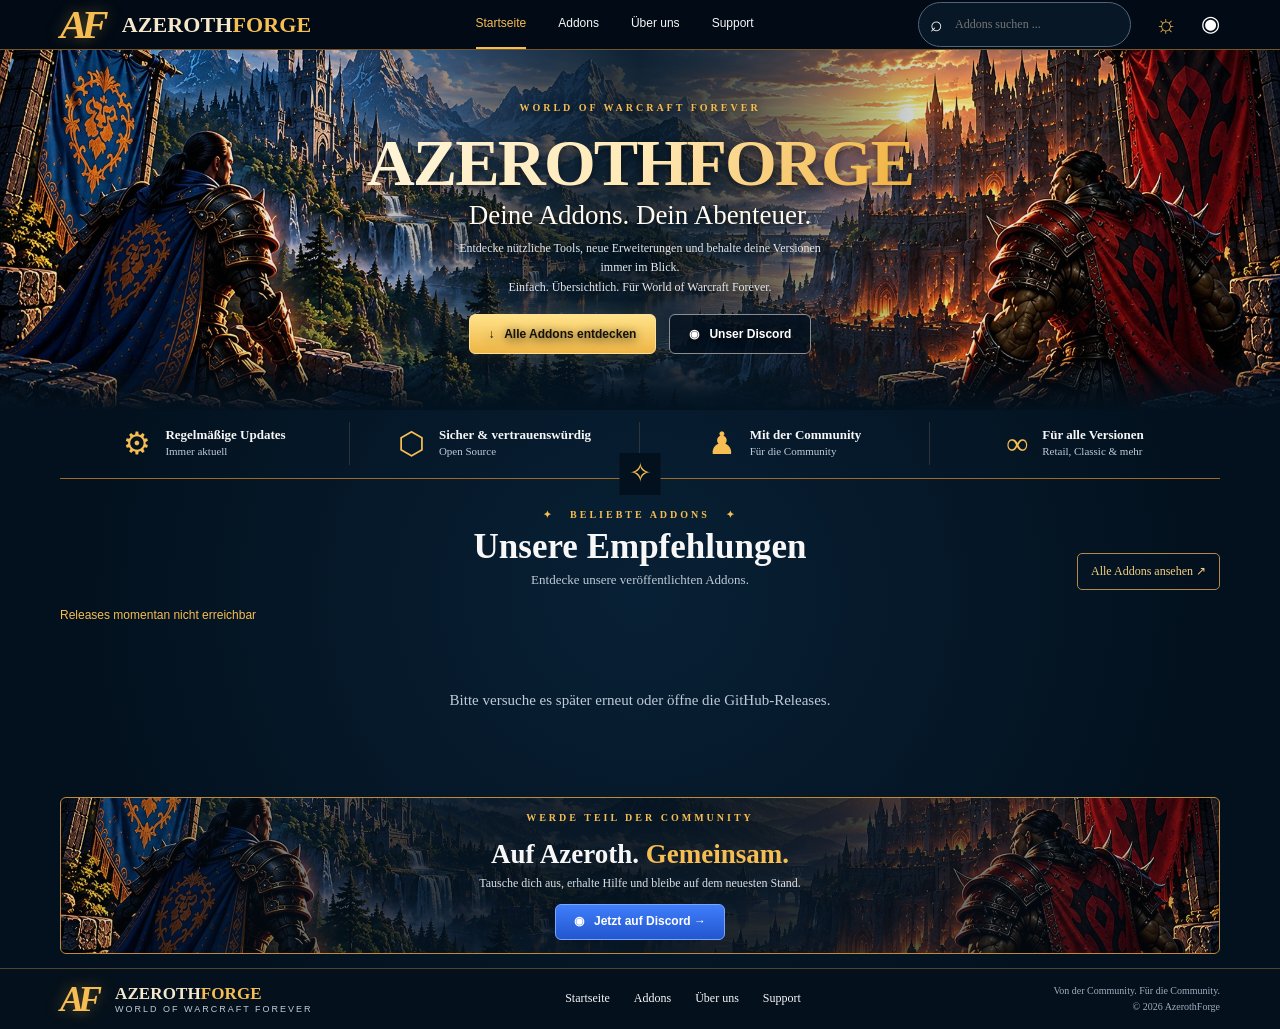
==== commit a2c65048: "Update index.html" ====
--- a/index.html
+++ b/index.html
@@ -1,4 +1,4 @@
-<!doctype html><html lang="de"><head><meta charset="utf-8"><meta name="viewport" content="width=device-width,initial-scale=1"><meta name="theme-color" content="#06111e"><meta name="description" content="AzerothForge – Addons für World of Warcraft Forever"><title>AzerothForge · World of Warcraft Forever</title><link rel="stylesheet" href="styles.css?v=20261011-newhero5"></head><body>
+<!doctype html><html lang="de"><link rel="stylesheet" href="referenz-fix.css?v=2"><head><meta charset="utf-8"><meta name="viewport" content="width=device-width,initial-scale=1"><meta name="theme-color" content="#06111e"><meta name="description" content="AzerothForge – Addons für World of Warcraft Forever"><title>AzerothForge · World of Warcraft Forever</title><link rel="stylesheet" href="styles.css?v=20261011-newhero5"></head><body>
 <header class="header"><div class="wrap nav"><a class="brand" href="#start"><span class="monogram">AF</span><span>AZEROTH<span class="gold">FORGE</span></span></a><button class="menu" id="menu" aria-label="Menü öffnen" aria-expanded="false">☰</button><nav id="navigation" aria-label="Hauptnavigation"><a class="selected" href="#start">Startseite</a><a href="#addons">Addons</a><a href="#about">Über uns</a><a href="#community">Support</a></nav><div class="navtools"><label class="search"><span aria-hidden="true">⌕</span><input id="search" type="search" placeholder="Addons suchen ..." aria-label="Addons suchen"></label><button class="theme-toggle" id="themeToggle" type="button" aria-label="Darstellung wechseln" title="Darstellung wechseln">☼</button><a id="discordTop" class="discord-icon" href="#community" aria-label="Discord"><span aria-hidden="true">◉</span></a></div></div></header>
 <main><section id="start" class="hero"><div class="hero-overlay"></div><div class="hero-inner"><p class="eyebrow">WORLD OF WARCRAFT FOREVER</p><h1>AZEROTH<span class="gold">FORGE</span></h1><p class="hero-sub">Deine Addons. Dein Abenteuer.</p><p class="hero-desc">Entdecke nützliche Tools, neue Erweiterungen und behalte deine Versionen immer im Blick.<br> Einfach. Übersichtlich. Für World of Warcraft Forever.</p><div class="hero-actions"><a class="button gold-button" href="#addons">↓ &nbsp; Alle Addons entdecken</a><a class="button outline-button" id="discordHero" href="#community">◉ &nbsp; Unser Discord</a></div></div></section>
 <section class="highlights wrap" id="about"><div class="highlight"><span class="hi-icon">⚙</span><div><strong>Regelmäßige Updates</strong><small>Immer aktuell</small></div></div><div class="highlight"><span class="hi-icon">⬡</span><div><strong>Sicher &amp; vertrauenswürdig</strong><small>Open Source</small></div></div><div class="highlight"><span class="hi-icon">♟</span><div><strong>Mit der Community</strong><small>Für die Community</small></div></div><div class="highlight"><span class="hi-icon">∞</span><div><strong>Für alle Versionen</strong><small>Retail, Classic &amp; mehr</small></div></div></section>
--- a/referenz-fix.css
+++ b/referenz-fix.css
@@ -0,0 +1,29 @@
+/* AzerothForge – Referenzdesign-Korrektur, NACH dem bisherigen CSS laden. */
+:root{--bg:#03111e;--panel:#061725;--gold:#f7bf53;--muted:#bcc8d7}
+body{background:#03111e;color:#f8f6f2;font-family:Georgia,'Times New Roman',serif}
+.wrap{width:min(1460px,calc(100% - 72px));max-width:none}
+.header{background:#020d18f7}
+.brand{color:#f6e9cb}.brand .gold{color:#f7bf53}
+.hero{min-height:410px;background-position:center center;background-size:cover}
+.hero-inner{width:min(760px,calc(100% - 40px));padding:52px 0 58px}
+.hero h1{color:#ffe3a1!important;background:linear-gradient(180deg,#fff8e6 10%,#ffdc8a 48%,#e4a438 100%);background-clip:text;-webkit-background-clip:text;-webkit-text-fill-color:transparent;text-shadow:none;font-size:clamp(43px,5.1vw,76px);line-height:1.08}
+.hero-sub{color:#fff9f0;font-size:clamp(23px,2.2vw,32px)}
+.hero-desc{font-size:15px;line-height:1.65;color:#f3f3f2;max-width:580px;margin-inline:auto}
+.highlights{padding:20px 0}.highlight{gap:16px}.hi-icon{font-size:37px}.highlight strong{font-size:16px}.highlight small{font-size:12px}
+.addons{padding:31px 0 34px}.section-center h2{font-size:clamp(34px,3.3vw,46px)}
+.cards{display:grid;grid-template-columns:repeat(2,minmax(0,1fr));gap:24px;width:100%;margin:0 auto;align-items:stretch}
+.card{width:100%;min-width:0;border-color:#b9873e;border-radius:7px}
+.card-image{height:clamp(185px,17vw,245px)}
+.card-image img{width:100%;height:100%;object-fit:cover}
+.card-body{padding:19px 21px 20px}
+.card h3{font-size:clamp(22px,2vw,28px);line-height:1.25}
+.card p{font-size:15px;line-height:1.65;min-height:76px}
+.card-info{font-size:13px}.card-actions a{font-size:15px;padding:13px 10px}
+.community{min-height:185px;margin-top:6px;margin-bottom:25px;background-position:center}
+.community h2{font-size:clamp(27px,3vw,37px)}
+.community p:not(.eyebrow){font-size:14px}
+.footer-inner{padding:24px 0}
+@media(min-width:1250px){.cards:has(> .card:only-child){grid-template-columns:minmax(0,700px);justify-content:center}}
+@media(max-width:900px){.wrap{width:calc(100% - 38px)}.cards{gap:16px}.card-image{height:185px}.card-body{padding:15px}.card p{font-size:13px}.hero h1{font-size:clamp(36px,6vw,60px)}}
+@media(max-width:760px){.hero{min-height:420px}.hero-inner{padding:42px 0}.hero h1{font-size:clamp(33px,7.5vw,52px);white-space:normal}.hero-desc{font-size:13px}.highlights{grid-template-columns:repeat(2,minmax(0,1fr))}.highlight{justify-content:flex-start}.cards{grid-template-columns:repeat(2,minmax(0,1fr))}.card-image{height:165px}.card h3{font-size:20px}.card-actions a{font-size:12px}}
+@media(max-width:560px){.wrap{width:calc(100% - 28px)}.hero h1{font-size:clamp(32px,8.4vw,45px)}.hero-sub{font-size:22px}.cards{grid-template-columns:1fr}.card-image{height:190px}.card h3{font-size:23px}.card p{font-size:14px}.card-actions a{font-size:14px}.hi-icon{font-size:27px}.highlight strong{font-size:12px}.highlight small{font-size:10px}.community{min-height:170px}}
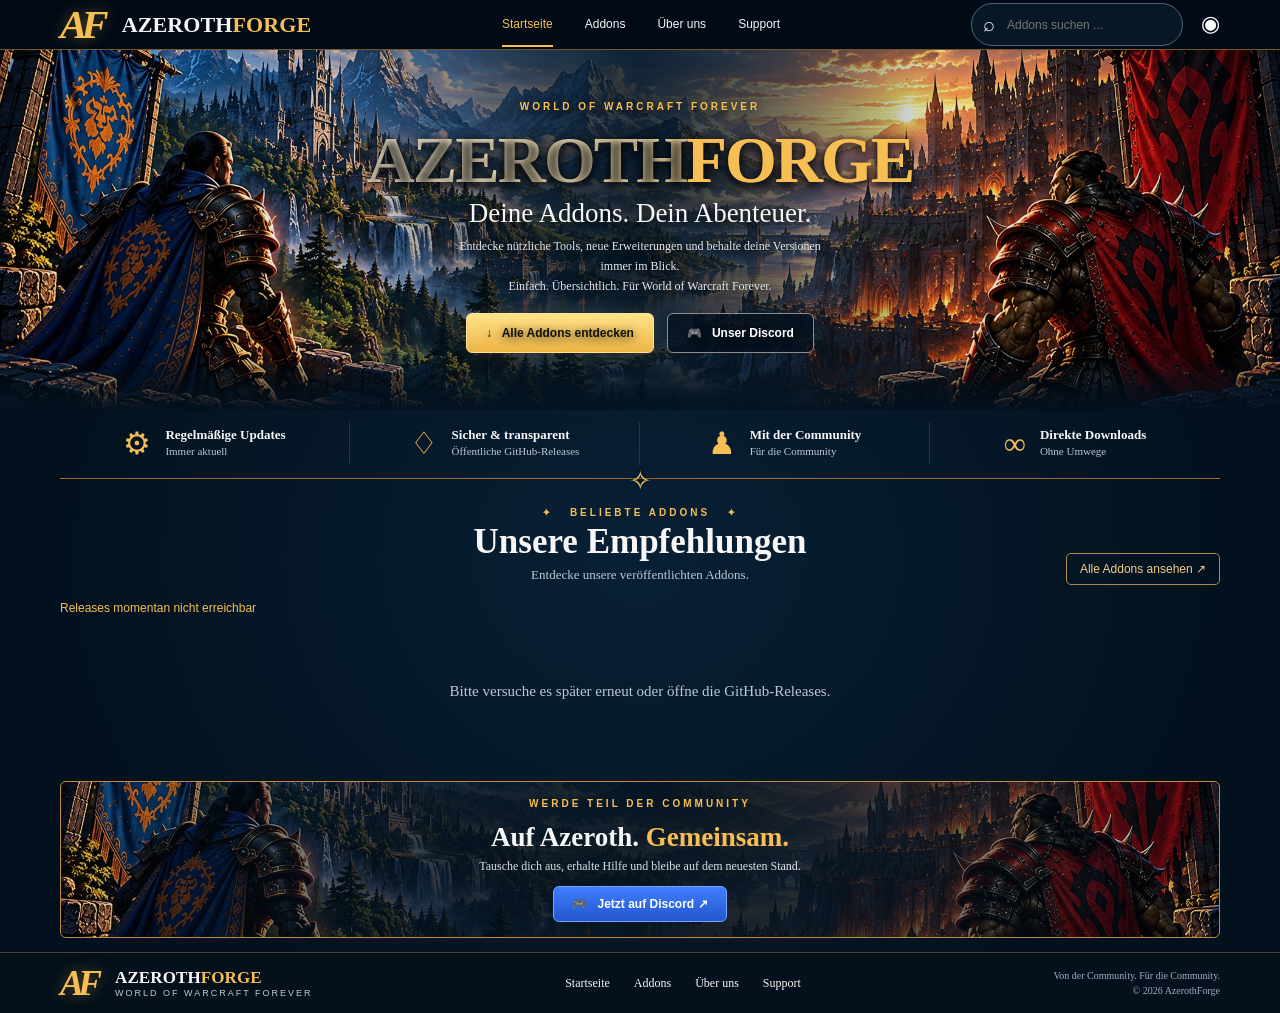
==== commit a32ea3ae: "Add files via upload" ====
--- a/index.html
+++ b/index.html
@@ -1,8 +1,8 @@
-<!doctype html><html lang="de"><link rel="stylesheet" href="referenz-fix.css?v=2"><head><meta charset="utf-8"><meta name="viewport" content="width=device-width,initial-scale=1"><meta name="theme-color" content="#06111e"><meta name="description" content="AzerothForge – Addons für World of Warcraft Forever"><title>AzerothForge · World of Warcraft Forever</title><link rel="stylesheet" href="styles.css?v=20261011-newhero5"></head><body>
-<header class="header"><div class="wrap nav"><a class="brand" href="#start"><span class="monogram">AF</span><span>AZEROTH<span class="gold">FORGE</span></span></a><button class="menu" id="menu" aria-label="Menü öffnen" aria-expanded="false">☰</button><nav id="navigation" aria-label="Hauptnavigation"><a class="selected" href="#start">Startseite</a><a href="#addons">Addons</a><a href="#about">Über uns</a><a href="#community">Support</a></nav><div class="navtools"><label class="search"><span aria-hidden="true">⌕</span><input id="search" type="search" placeholder="Addons suchen ..." aria-label="Addons suchen"></label><button class="theme-toggle" id="themeToggle" type="button" aria-label="Darstellung wechseln" title="Darstellung wechseln">☼</button><a id="discordTop" class="discord-icon" href="#community" aria-label="Discord"><span aria-hidden="true">◉</span></a></div></div></header>
-<main><section id="start" class="hero"><div class="hero-overlay"></div><div class="hero-inner"><p class="eyebrow">WORLD OF WARCRAFT FOREVER</p><h1>AZEROTH<span class="gold">FORGE</span></h1><p class="hero-sub">Deine Addons. Dein Abenteuer.</p><p class="hero-desc">Entdecke nützliche Tools, neue Erweiterungen und behalte deine Versionen immer im Blick.<br> Einfach. Übersichtlich. Für World of Warcraft Forever.</p><div class="hero-actions"><a class="button gold-button" href="#addons">↓ &nbsp; Alle Addons entdecken</a><a class="button outline-button" id="discordHero" href="#community">◉ &nbsp; Unser Discord</a></div></div></section>
-<section class="highlights wrap" id="about"><div class="highlight"><span class="hi-icon">⚙</span><div><strong>Regelmäßige Updates</strong><small>Immer aktuell</small></div></div><div class="highlight"><span class="hi-icon">⬡</span><div><strong>Sicher &amp; vertrauenswürdig</strong><small>Open Source</small></div></div><div class="highlight"><span class="hi-icon">♟</span><div><strong>Mit der Community</strong><small>Für die Community</small></div></div><div class="highlight"><span class="hi-icon">∞</span><div><strong>Für alle Versionen</strong><small>Retail, Classic &amp; mehr</small></div></div></section>
+<!doctype html><html lang="de"><head><meta charset="utf-8"><meta name="viewport" content="width=device-width,initial-scale=1"><meta name="theme-color" content="#06111e"><meta name="description" content="AzerothForge – Addons für World of Warcraft Forever"><title>AzerothForge · World of Warcraft Forever</title><link rel="stylesheet" href="styles.css?v=20261011-komplett"></head><body>
+<header class="header"><div class="wrap nav"><a class="brand" href="#start"><span class="monogram">AF</span><span>AZEROTH<span class="gold">FORGE</span></span></a><button class="menu" id="menu" aria-label="Menü öffnen" aria-expanded="false">☰</button><nav id="navigation" aria-label="Hauptnavigation"><a class="selected" href="#start">Startseite</a><a href="#addons">Addons</a><a href="#about">Über uns</a><a href="#community">Support</a></nav><div class="navtools"><label class="search"><span aria-hidden="true">⌕</span><input id="search" type="search" placeholder="Addons suchen ..." aria-label="Addons suchen"></label><a id="discordTop" class="discord-icon" href="#community" aria-label="Discord">◉</a></div></div></header>
+<main><section id="start" class="hero"><div class="hero-overlay"></div><div class="hero-inner"><p class="eyebrow">WORLD OF WARCRAFT FOREVER</p><h1>AZEROTH<span class="gold">FORGE</span></h1><p class="hero-sub">Deine Addons. Dein Abenteuer.</p><p class="hero-desc">Entdecke nützliche Tools, neue Erweiterungen und behalte deine Versionen immer im Blick.<br> Einfach. Übersichtlich. Für World of Warcraft Forever.</p><div class="hero-actions"><a class="button gold-button" href="#addons">↓ &nbsp; Alle Addons entdecken</a><a class="button outline-button" id="discordHero" href="#community">🎮 &nbsp; Unser Discord</a></div></div></section>
+<section class="highlights wrap" id="about"><div class="highlight"><span class="hi-icon">⚙</span><div><strong>Regelmäßige Updates</strong><small>Immer aktuell</small></div></div><div class="highlight"><span class="hi-icon">♢</span><div><strong>Sicher &amp; transparent</strong><small>Öffentliche GitHub-Releases</small></div></div><div class="highlight"><span class="hi-icon">♟</span><div><strong>Mit der Community</strong><small>Für die Community</small></div></div><div class="highlight"><span class="hi-icon">∞</span><div><strong>Direkte Downloads</strong><small>Ohne Umwege</small></div></div></section>
 <section id="addons" class="addons wrap"><div class="section-top"><div class="section-center"><p class="eyebrow">✦ &nbsp; BELIEBTE ADDONS &nbsp; ✦</p><h2>Unsere Empfehlungen</h2><p>Entdecke unsere veröffentlichten Addons.</p></div><a class="all-link" id="releasesLink" href="https://github.com/AveAddons/addons/releases" target="_blank" rel="noopener noreferrer">Alle Addons ansehen ↗</a></div><p class="status" id="status" role="status">Addons werden geladen …</p><div class="cards" id="cards" aria-live="polite"></div></section>
-<section class="community wrap" id="community"><div class="community-shade"></div><div class="community-content"><p class="eyebrow">WERDE TEIL DER COMMUNITY</p><h2>Auf Azeroth. <span class="gold">Gemeinsam.</span></h2><p>Tausche dich aus, erhalte Hilfe und bleibe auf dem neuesten Stand.</p><a class="button community-button" id="discordBottom" href="#community">◉ &nbsp; Jetzt auf Discord →</a></div></section>
+<section class="community wrap" id="community"><div class="community-shade"></div><div class="community-content"><p class="eyebrow">WERDE TEIL DER COMMUNITY</p><h2>Auf Azeroth. <span class="gold">Gemeinsam.</span></h2><p>Tausche dich aus, erhalte Hilfe und bleibe auf dem neuesten Stand.</p><a class="button community-button" id="discordBottom" href="#community">🎮 &nbsp; Jetzt auf Discord ↗</a></div></section>
 </main><footer class="footer"><div class="wrap footer-inner"><a class="brand" href="#start"><span class="monogram">AF</span><span>AZEROTH<span class="gold">FORGE</span><small>WORLD OF WARCRAFT FOREVER</small></span></a><div class="footer-links"><a href="#start">Startseite</a><a href="#addons">Addons</a><a href="#about">Über uns</a><a href="#community">Support</a></div><span class="footer-note">Von der Community. Für die Community.<br>© <span id="year"></span> AzerothForge</span></div></footer>
-<script src="config.js?v=20261011-newhero5"></script><script src="app.js?v=20261011-newhero5"></script></body></html>
+<script src="config.js?v=20261011-komplett"></script><script src="app.js?v=20261011-komplett"></script></body></html>
--- a/styles.css
+++ b/styles.css
@@ -1,148 +1,82 @@
-:root{--bg:#051321;--panel:#081a2a;--gold:#f7c258;--muted:#aab9c9;--line:#745527}*{box-sizing:border-box}html{scroll-behavior:smooth;scroll-padding-top:76px}body{margin:0;background:radial-gradient(ellipse at 50% 20%,#10243a 0,#051321 55%);color:#f7f8fa;font:15px/1.55 Arial,Helvetica,sans-serif}a{text-decoration:none;color:inherit}button,input{font:inherit}.wrap{width:min(1320px,calc(100% - 64px));margin-inline:auto}.gold{color:var(--gold)}.header{position:sticky;top:0;z-index:30;background:#04111ef5;border-bottom:1px solid #a27a324a;backdrop-filter:blur(12px)}.nav{height:72px;display:flex;align-items:center;gap:34px;justify-content:space-between}.brand{display:flex;align-items:center;gap:13px;white-space:nowrap;font:700 23px Georgia,serif;letter-spacing:.6px}.monogram{font:italic bold 43px Georgia,serif;color:var(--gold);letter-spacing:-8px;padding-right:9px;text-shadow:0 0 15px #e9b34466}.nav nav{display:flex;gap:33px;align-items:center;height:100%}.nav nav a{font-size:14px;padding:23px 0;border-bottom:2px solid transparent}.nav nav a:hover,.nav nav a.selected{color:var(--gold);border-bottom-color:var(--gold)}.navtools{display:flex;align-items:center;gap:18px}.search{border:1px solid #53677c;border-radius:28px;padding:9px 14px;display:flex;gap:10px;align-items:center;background:#0b1b2d}.search span{font-size:21px}.search input{border:0;outline:0;background:none;color:white;width:180px;font-size:13px}.discord-icon{font-size:23px;color:white}.menu{display:none}.hero{min-height:485px;position:relative;background:#071421 url('assets/hero-v2.jpg') center 43%/cover no-repeat;display:flex;align-items:center;justify-content:center;isolation:isolate}.hero-overlay{position:absolute;inset:0;background:linear-gradient(90deg,#06142345,transparent 23%,#061423a3 36%,#061423bf 50%,#061423a3 64%,transparent 77%,#06142333),linear-gradient(0deg,#051321 0%,transparent 28%,#05132122 100%);z-index:-1}.hero-inner{text-align:center;width:min(720px,calc(100% - 36px));padding:48px 0 65px;text-shadow:0 2px 10px #000c}.eyebrow{font-size:11px;letter-spacing:4px;font-weight:800;color:var(--gold);margin:0 0 13px}.hero h1{font:700 clamp(45px,6vw,82px)/1.1 Georgia,serif;margin:0;letter-spacing:-2px;color:#fff2cf}.hero-sub{font:normal clamp(20px,2.2vw,30px) Georgia,serif;margin:9px 0 14px}.hero-desc{font-size:15px;color:#e4e7ed;line-height:1.75}.hero-actions{display:flex;justify-content:center;flex-wrap:wrap;gap:15px;margin-top:25px}.button{display:inline-flex;align-items:center;justify-content:center;padding:13px 24px;border-radius:6px;font-weight:800;font-size:14px;min-height:46px;transition:filter .2s,transform .2s}.button:hover{filter:brightness(1.12);transform:translateY(-2px)}.gold-button,.download{background:linear-gradient(#ffe38a,#eeb545);color:#15120c;box-shadow:0 0 17px #f7c25825;border:1px solid #ffe09b}.outline-button{background:#04101dbd;border:1px solid #8d8d90;color:white}.highlights{display:grid;grid-template-columns:repeat(4,1fr);padding:24px 0;border-bottom:1px solid var(--line);gap:0}.highlight{display:flex;align-items:center;justify-content:center;gap:17px;border-right:1px solid #6c5c4b65;padding:7px 18px}.highlight:last-child{border-right:0}.hi-icon{font-size:32px;color:var(--gold);line-height:1}.highlight strong{display:block;font:700 15px Georgia,serif}.highlight small{display:block;color:var(--muted);font-size:12px;margin-top:4px}.addons{padding-top:42px;padding-bottom:42px}.section-top{position:relative;display:flex;align-items:end;justify-content:center}.section-center{text-align:center}.section-center h2{font:700 clamp(29px,3.3vw,43px) Georgia,serif;margin:0 0 4px}.section-center>p:last-child{color:var(--muted);margin:0}.all-link{position:absolute;right:0;bottom:0;color:#f4cf83;font-size:13px;border:1px solid #b38a4a;border-radius:5px;padding:9px 13px}.status{color:var(--gold);font-size:12px;margin:22px 0 15px}.cards{display:grid;grid-template-columns:repeat(3,minmax(0,1fr));gap:22px}.card{background:linear-gradient(160deg,#0c2335,#04101b);border:1px solid #9c7034;border-radius:7px;overflow:hidden;box-shadow:0 14px 35px #0006;display:flex;flex-direction:column;min-width:0}.card-image{height:195px;position:relative;overflow:hidden;background:radial-gradient(circle,#5c4a2b,#081321 70%);display:flex;align-items:center;justify-content:center}.card-image img{width:100%;height:100%;object-fit:cover}.card-placeholder{font:italic bold 75px Georgia,serif;color:var(--gold)}.card-body{padding:16px 18px 17px;display:flex;flex-direction:column;flex:1}.card h3{font:700 22px Georgia,serif;margin:0 0 8px;color:#ffe0a1}.version{font-size:11px;background:#224f70;color:#c5e6ff;padding:4px 8px;border-radius:20px;display:inline-block;vertical-align:middle;margin-left:7px;font-family:Arial,sans-serif}.card p{color:#c9d3de;font-size:13px;line-height:1.6;flex:1;margin:0 0 18px;min-height:65px}.card-info{display:flex;align-items:center;justify-content:space-between;color:#d5b46d;font-size:12px;margin-bottom:14px}.card-actions{display:flex;gap:10px}.card-actions a{flex:1;text-align:center;border-radius:5px;padding:11px 8px;font-size:13px;font-weight:bold}.card-actions .download{color:#17120a}.details{border:1px solid #627083;background:#081725}.card-actions .disabled{opacity:.55;pointer-events:none}.empty{grid-column:1/-1;text-align:center;color:var(--muted);padding:40px}.community{position:relative;isolation:isolate;min-height:205px;border:1px solid #b58b45;border-radius:6px;overflow:hidden;background:#091725 url('assets/community-v2.jpg') center 47%/cover no-repeat;margin-bottom:30px;display:flex;align-items:center;justify-content:center}.community-shade{position:absolute;inset:0;z-index:-1;background:linear-gradient(90deg,#0716243b,#061321e8 35%,#061321ed 65%,#07162444)}.community-content{text-align:center;padding:23px 20px}.community h2{font:700 clamp(25px,3vw,36px) Georgia,serif;margin:0 0 4px}.community p:not(.eyebrow){font-size:13px;color:#d7e0e8;margin:0 0 15px}.community-button{background:linear-gradient(#407efb,#2256ce);color:white;border:1px solid #79a5ff;min-height:40px;padding:9px 23px}.footer{border-top:1px solid #51442e;background:#04101b}.footer-inner{display:flex;align-items:center;justify-content:space-between;gap:22px;padding:25px 0}.footer .brand{font-size:19px}.footer .monogram{font-size:36px}.footer .brand small{display:block;font:9px Arial,sans-serif;letter-spacing:2px;color:#c2cbd5}.footer-links{display:flex;gap:24px;font-size:13px}.footer-note{text-align:right;font-size:11px;color:#9fadc0}@media(max-width:1000px){.wrap{width:min(100% - 36px,1320px)}.nav{gap:14px}.nav nav{gap:15px}.brand{font-size:18px}.search input{width:125px}.cards{gap:14px}.highlight{padding:7px;gap:8px}.highlight strong{font-size:13px}}@media(max-width:760px){.nav{height:64px;flex-wrap:wrap}.menu{display:block;background:none;border:0;color:var(--gold);font-size:25px;order:3}.nav nav{display:none;position:absolute;left:0;right:0;top:64px;height:auto;padding:10px 20px 20px;background:#04111e;flex-direction:column;align-items:stretch;gap:0;border-bottom:1px solid #73572b}.nav nav.open{display:flex}.nav nav a{padding:11px}.navtools{margin-left:auto}.search input{width:100px}.discord-icon{display:none}.hero{min-height:465px;background-position:center}.hero-overlay{background:linear-gradient(90deg,#05132199,#051321a8),linear-gradient(0deg,#051321,transparent 40%)}.hero h1{font-size:clamp(36px,9vw,65px)}.hero-desc{font-size:13px}.highlights{grid-template-columns:repeat(2,1fr);gap:12px 0}.highlight:nth-child(2){border-right:0}.cards{grid-template-columns:repeat(2,minmax(0,1fr))}.all-link{position:static;align-self:center;margin-top:15px}.section-top{flex-direction:column;align-items:center}.footer-inner{flex-wrap:wrap;justify-content:center;text-align:center}.footer-note{text-align:center}}@media(max-width:520px){.brand{font-size:16px;gap:7px}.monogram{font-size:32px;letter-spacing:-6px}.search{padding:6px 9px}.search input{width:82px;font-size:11px}.hero{min-height:450px}.hero h1{font-size:clamp(33px,10vw,49px)}.hero-sub{font-size:21px}.eyebrow{font-size:9px;letter-spacing:2.5px}.hero-actions{gap:9px}.button{font-size:12px;padding:12px 14px}.highlights{grid-template-columns:1fr 1fr;padding:16px 0}.highlight{justify-content:flex-start;gap:8px}.hi-icon{font-size:25px}.highlight strong{font-size:12px}.highlight small{font-size:10px}.cards{grid-template-columns:1fr}.card-image{height:190px}.community{min-height:190px}.footer-links{gap:12px;flex-wrap:wrap;justify-content:center}}
-
-
-/* AzerothForge Referenzdesign – vollständige Desktop- und Mobil-Anpassung */
+/* AzerothForge — vollständiges Stylesheet, 11.10.2026 */
 :root{--bg:#03111e;--panel:#061725;--gold:#f7bf53;--muted:#bcc8d7;--line:#8c652e}
-body{background:#03111e;color:#f7f7f8;font-family:Georgia,"Times New Roman",serif}
-.header{background:#020d18f7;border-bottom:1px solid #af7c36}
-.wrap{width:min(1460px,calc(100% - 80px))}
-.nav{height:67px;gap:22px}
-.brand{font-size:25px;letter-spacing:.3px;font-variant:small-caps}
-.monogram{font-size:49px}
-.nav nav a{font-family:Arial,Helvetica,sans-serif;font-size:13px}
-.search{background:#071726;border-color:#52647b}
-.hero{min-height:410px;background-position:center center;background-size:cover;justify-content:center}
-.hero-overlay{background:linear-gradient(90deg,#02101a16 0%,#02101a12 25%,#0313218f 40%,#031321b9 50%,#0313218f 60%,#02101a12 75%,#02101a16 100%),linear-gradient(0deg,#03111e 0%,transparent 15%);z-index:-1}
-.hero-inner{width:min(690px,calc(100% - 40px));text-align:center;margin:auto;padding:55px 0 56px}
-.hero h1{font-size:clamp(44px,5.1vw,76px);line-height:1.02;letter-spacing:-2px;color:#fff0ce;white-space:nowrap}
-.hero-sub{font-size:clamp(22px,2.15vw,31px);margin:4px 0 8px}
-.hero-desc{font-family:Georgia,serif;font-size:14px;max-width:520px;margin:0 auto;line-height:1.5}
-.eyebrow{font-size:11px;letter-spacing:3.5px}
-.hero-actions{justify-content:center;margin-top:18px}
-.button{min-height:43px;padding:10px 21px;font-family:Arial,sans-serif}
-.highlights{padding:15px 0;border-bottom:1px solid #9d6c2c;position:relative}
-.highlights:after{content:"✧";position:absolute;left:50%;bottom:-17px;transform:translateX(-50%);color:var(--gold);background:#03111e;font-size:27px;padding:0 9px}
-.highlight{padding:5px 18px;gap:14px}
-.hi-icon{font-size:34px;color:var(--gold)}
-.highlight strong{font-size:14px}
-.highlight small{font-size:11px}
-.addons{padding-top:25px;padding-bottom:28px}
-.section-center h2{font-size:clamp(30px,3vw,41px);margin:0 0 3px}
-.section-center .eyebrow{margin:0 0 2px}
-.section-center>p:last-child{font-family:Georgia,serif;font-size:14px}
-.status{margin:17px 0 12px;font-family:Arial,sans-serif}
-.cards{grid-template-columns:repeat(3,minmax(0,1fr));gap:20px}
-.card{border:1px solid #b27d37;background:linear-gradient(#061c2c,#02101b);box-shadow:0 8px 28px #0006}
-.card-image{height:170px}
-.card-body{padding:13px 16px 14px}
-.card h3{font-size:21px;color:#fff0d5}
-.card p{font-family:Georgia,serif;font-size:13px;min-height:55px;margin-bottom:12px}
-.card-info{margin-bottom:10px}
-.card-actions .download{background:linear-gradient(#ffe18a,#efb94c);color:#120f0a}
-.community{min-height:165px;background-position:center 48%;margin-bottom:17px}
-.community-shade{background:linear-gradient(90deg,#06132114,#03111edb 34%,#03111eea 52%,#03111edb 66%,#06132114)}
-.community-content{padding:13px}
-.community h2{font-size:30px}
-.footer-inner{padding:17px 0}
-@media(max-width:900px){
- .wrap{width:calc(100% - 38px)}
- .cards{grid-template-columns:repeat(2,minmax(0,1fr))}
- .hero{min-height:390px}
- .hero h1{font-size:clamp(38px,6vw,64px)}
- .highlight{padding:5px 9px}
-}
-@media(max-width:760px){
- .nav{height:64px}
- .hero{min-height:400px;background-position:center center}
- .hero-overlay{background:linear-gradient(90deg,#03111e66,#03111eaa 45%,#03111e66),linear-gradient(0deg,#03111e,transparent 22%)}
- .hero-inner{width:calc(100% - 34px);padding:48px 0}
- .hero h1{font-size:clamp(33px,7vw,53px)}
- .hero-desc{font-size:13px}
- .highlights{grid-template-columns:repeat(2,1fr)}
- .cards{grid-template-columns:repeat(2,minmax(0,1fr))}
- .section-top{align-items:center}
- .all-link{margin-top:12px}
-}
-@media(max-width:540px){
- .brand{font-size:17px}
- .monogram{font-size:34px}
- .hero{min-height:420px}
- .hero h1{font-size:clamp(30px,8.2vw,43px);letter-spacing:-1px}
- .hero-sub{font-size:22px}
- .hero-desc{font-size:12px}
- .hero-actions{gap:8px}
- .button{font-size:12px;padding:10px 12px}
- .cards{grid-template-columns:1fr}
- .card-image{height:185px}
- .community{min-height:165px}
- .community h2{font-size:24px}
-}
-
-/* Final reference refinements */
-.hero{min-height:410px;background-position:center 49%}
-.hero-overlay{background:linear-gradient(90deg,transparent 0%,#03132145 29%,#031321bc 43%,#031321c4 53%,#0313219c 65%,transparent 82%),linear-gradient(0deg,#03111e 0%,transparent 18%)}
-.hero h1{background:linear-gradient(110deg,#fff4d7 10%,#ffe9b7 50%,#f0ae36 95%);-webkit-background-clip:text;background-clip:text;color:transparent;filter:drop-shadow(0 3px 4px #0008)}
-.theme-toggle{border:0;background:transparent;color:var(--gold);font-size:26px;cursor:pointer;padding:2px 6px}.theme-toggle:hover{filter:brightness(1.3)}
-.card-image img{object-fit:cover}.card{transition:transform .2s,border-color .2s}.card:hover{transform:translateY(-3px);border-color:#f8c566}
-.card-actions a{display:flex;align-items:center;justify-content:center;min-height:43px}.community{border-color:#c18a3b}
+*{box-sizing:border-box}
+html{scroll-behavior:smooth;scroll-padding-top:76px}
+body{margin:0;background:radial-gradient(ellipse at 50% 55%,#082035,#03111e 65%);color:#f7f7f8;font:15px/1.55 Georgia,"Times New Roman",serif;overflow-x:hidden}
+a{text-decoration:none;color:inherit}button,input{font:inherit}
+.wrap{width:min(1160px,calc(100% - 72px));margin-inline:auto}
+.gold{color:var(--gold)}
+.header{position:sticky;top:0;z-index:30;background:#020b15f5;border-bottom:1px solid #73552a;backdrop-filter:blur(12px)}
+.nav{height:49px;display:flex;align-items:center;justify-content:space-between;gap:20px}
+.brand{display:flex;align-items:center;gap:11px;white-space:nowrap;font:700 22px Georgia,serif;font-variant:small-caps;letter-spacing:.1px}
+.monogram{font:italic bold 41px/1 Georgia,serif;color:var(--gold);letter-spacing:-6px;padding-right:8px;text-shadow:0 0 15px #e9b34466}
+.nav nav{display:flex;gap:32px;align-items:center;height:100%}
+.nav nav a{font:12px Arial,Helvetica,sans-serif;padding:14px 0;border-bottom:2px solid transparent}
+.nav nav a:hover,.nav nav a.selected{color:var(--gold);border-bottom-color:var(--gold)}
+.navtools{display:flex;align-items:center;gap:18px}
+.search{border:1px solid #52647b;border-radius:28px;padding:5px 11px;display:flex;gap:10px;align-items:center;background:#071726}
+.search span{font-size:20px}
+.search input{border:0;outline:0;background:none;color:#fff;width:166px;font:12px Arial,sans-serif}
+.discord-icon{font-size:22px;color:#fff}
+.theme-toggle{border:0;background:transparent;color:var(--gold);font-size:24px;cursor:pointer;padding:2px 6px}
+.menu{display:none}
+.hero{min-height:360px;position:relative;background:#071421 url('assets/hero-v2.jpg') center 51%/cover no-repeat;display:flex;align-items:center;justify-content:center;isolation:isolate}
+.hero-overlay{position:absolute;inset:0;background:linear-gradient(90deg,#00101a0a 0%,#00101a16 26%,#021321a0 41%,#021321d5 50%,#021321a0 59%,#00101a16 74%,#00101a0a 100%),linear-gradient(0deg,#03111e 0%,transparent 15%);z-index:-1}
+.hero-inner{text-align:center;width:min(630px,calc(100% - 28px));padding:40px 0 46px;text-shadow:0 2px 10px #000c}
+.eyebrow{font:800 10px Arial,sans-serif;letter-spacing:3px;color:var(--gold);margin:0 0 13px}
+.hero h1{font:700 clamp(43px,5.2vw,69px)/1.05 Georgia,serif;margin:0;letter-spacing:-1.9px;white-space:nowrap;background:linear-gradient(110deg,#fff4d7 10%,#ffe9b7 50%,#f0ae36 95%);-webkit-background-clip:text;background-clip:text;color:transparent;filter:drop-shadow(0 3px 4px #0008)}
+.hero-sub{font:normal clamp(21px,2.2vw,27px) Georgia,serif;margin:3px 0 8px}
+.hero-desc{max-width:390px;margin:0 auto;color:#e4e7ed;font-size:12px;line-height:1.65}
+.hero-actions{display:flex;justify-content:center;flex-wrap:wrap;gap:13px;margin-top:16px}
+.button{display:inline-flex;align-items:center;justify-content:center;padding:9px 19px;border-radius:6px;font:800 12px Arial,sans-serif;min-height:40px;transition:filter .2s,transform .2s}
+.button:hover{filter:brightness(1.12);transform:translateY(-2px)}
+.gold-button,.download{background:linear-gradient(#ffe38a,#eeb545);color:#15120c;border:1px solid #ffe09b;box-shadow:0 0 17px #f7c25825}
+.outline-button{background:#04101dbd;border:1px solid #8d8d90;color:white}
+.highlights{display:grid;grid-template-columns:repeat(4,minmax(0,1fr));padding:12px 0 13px;border-bottom:1px solid #9d6c2c;position:relative;gap:0}
+.highlight{display:flex;align-items:center;justify-content:center;gap:14px;border-right:1px solid #6c5c4b65;padding:5px 13px}
+.highlight:last-child{border-right:0}
+.hi-icon{font-size:31px;color:var(--gold);line-height:1}
+.highlight strong{display:block;font:700 13px Georgia,serif}
+.highlight small{display:block;color:var(--muted);font-size:11px;margin-top:0}
+.highlights::after{content:"✧";position:absolute;left:50%;bottom:-17px;transform:translateX(-50%);color:var(--gold);background:transparent!important;box-shadow:none!important;font-size:27px;line-height:1;padding:0 8px;text-shadow:0 0 5px #03111e}
+.addons{padding-top:28px;padding-bottom:23px}
+.section-top{position:relative;display:flex;align-items:end;justify-content:center}
+.section-center{text-align:center}
+.section-center h2{font:700 35px Georgia,serif;margin:0 0 3px}
+.section-center .eyebrow{margin:0 0 4px}
+.section-center>p:last-child{color:var(--muted);font-size:13px;margin:0}
+.all-link{position:absolute;right:0;bottom:0;color:#f4cf83;font:12px Arial,sans-serif;border:1px solid #b38a4a;border-radius:5px;padding:8px 13px}
+.status{color:var(--gold);font:12px Arial,sans-serif;margin:16px 0 10px}
+.cards{display:grid;grid-template-columns:repeat(3,minmax(0,1fr));gap:18px}
+.card{background:linear-gradient(#061c2c,#02101b);border:1px solid #b27d37;border-radius:7px;overflow:hidden;box-shadow:0 8px 28px #0006;display:flex;flex-direction:column;min-width:0;transition:transform .2s,border-color .2s}
+.card:hover{transform:translateY(-3px);border-color:#f8c566}
+.card-image{height:110px;position:relative;overflow:hidden;background:radial-gradient(circle,#5c4a2b,#081321 70%);display:flex;align-items:center;justify-content:center}
+.card-image img{width:100%;height:100%;object-fit:cover}
+.card-placeholder{font:italic bold 75px Georgia,serif;color:var(--gold)}
+.card-body{padding:11px 14px 13px;display:flex;flex-direction:column;flex:1}
+.card h3{font:700 18px Georgia,serif;margin:0 0 6px;color:#fff0d5}
+.version{font:10px Arial,sans-serif;background:#224f70;color:#c5e6ff;padding:4px 8px;border-radius:20px;display:inline-block;vertical-align:middle;margin-left:7px}
+.card p{color:#c9d3de;font-size:12px;line-height:1.45;flex:1;margin:0 0 8px;min-height:51px;display:-webkit-box;-webkit-line-clamp:3;-webkit-box-orient:vertical;overflow:hidden}
+.card-info{display:flex;align-items:center;justify-content:space-between;gap:8px;color:#d5b46d;font-size:10px;margin-bottom:9px}
+.card-actions{display:flex;gap:10px}
+.card-actions a{flex:1;display:flex;align-items:center;justify-content:center;text-align:center;border-radius:5px;padding:8px 6px;min-height:37px;font:700 12px Arial,sans-serif}
+.card-actions .download{color:#17120a}
+.details{border:1px solid #627083;background:#081725}
+.card-actions .disabled{opacity:.55;pointer-events:none}
+.empty{grid-column:1/-1;text-align:center;color:var(--muted);padding:40px}
+.community{position:relative;isolation:isolate;min-height:157px;border:1px solid #c18a3b;border-radius:6px;overflow:hidden;background:#091725 url('assets/community-v2.jpg') center 48%/cover no-repeat;margin-bottom:14px;display:flex;align-items:center;justify-content:center}
+.community-shade{position:absolute;inset:0;z-index:-1;background:linear-gradient(90deg,#06132114,#03111edb 34%,#03111eea 52%,#03111edb 66%,#06132114)}
+.community-content{text-align:center;padding:11px}
+.community h2{font:700 27px Georgia,serif;margin:0 0 4px}
+.community p:not(.eyebrow){font-size:12px;color:#d7e0e8;margin:0 0 11px}
+.community-button{background:linear-gradient(#407efb,#2256ce);color:white;border:1px solid #79a5ff;min-height:36px;padding:7px 18px}
+.footer{border-top:1px solid #51442e;background:#04101b}
+.footer-inner{display:flex;align-items:center;justify-content:space-between;gap:22px;padding:12px 0}
+.footer .brand{font-size:17px}.footer .monogram{font-size:36px}
+.footer .brand small{display:block;font:9px Arial,sans-serif;letter-spacing:2px;color:#c2cbd5}
+.footer-links{display:flex;gap:24px;font-size:12px}
+.footer-note{text-align:right;font-size:10px;color:#9fadc0}
 body.light-mode{--muted:#c6d2de;filter:brightness(1.14)}
-@media(max-width:760px){.hero h1{white-space:normal}.hero{background-position:center}.navtools{gap:6px}.theme-toggle{font-size:21px}}
-@media(max-width:520px){.hero h1{font-size:clamp(31px,8.4vw,44px)}.search input{width:72px}.theme-toggle{padding:0 2px}.hero{min-height:430px}}
-
-
-/* Reference image: compact, cinematic desktop composition */
-:root{--gold:#f6bd52;--bg:#03111e;--muted:#c0cad8}
-body{background:radial-gradient(ellipse at 50% 58%,#082035 0,#03111e 62%);overflow-x:hidden}
-.wrap{width:min(1160px,calc(100% - 72px))}
-.header{background:#020b15f5;border-bottom:1px solid #73552a}
-.nav{height:49px;gap:20px}
-.brand{font-size:22px;gap:11px;letter-spacing:.1px}
-.monogram{font-size:41px;line-height:1;letter-spacing:-6px;padding-right:8px}
-.nav nav{gap:32px}
-.nav nav a{font-size:12px;padding:14px 0}
-.navtools{gap:18px}
-.search{padding:5px 11px}
-.search input{width:166px;font-size:12px}
-.discord-icon{font-size:22px}
-.theme-toggle{font-size:24px}
-.hero{min-height:360px;background-position:center 51%;background-size:cover}
-.hero-overlay{background:linear-gradient(90deg,#00101a0a 0%,#00101a16 26%,#021321a0 41%,#021321d5 50%,#021321a0 59%,#00101a16 74%,#00101a0a 100%),linear-gradient(0deg,#03111e 0%,transparent 15%);z-index:-1}
-.hero-inner{width:min(630px,calc(100% - 28px));padding:40px 0 46px}
-.eyebrow{font-size:10px;letter-spacing:3px}
-.hero h1{font-size:clamp(43px,5.2vw,69px);letter-spacing:-1.9px}
-.hero-sub{font-size:clamp(21px,2.2vw,27px);margin:3px 0 8px}
-.hero-desc{max-width:390px;font-size:12px;line-height:1.65}
-.hero-actions{margin-top:16px;gap:13px}
-.button{font-size:12px;min-height:40px;padding:9px 19px}
-.highlights{padding:12px 0 13px}
-.highlight{padding:5px 13px;gap:14px}
-.hi-icon{font-size:31px}
-.highlight strong{font-size:13px}
-.highlight small{font-size:11px;margin-top:0}
-.addons{padding-top:28px;padding-bottom:23px}
-.section-center h2{font-size:35px}
-.section-center>p:last-child{font-size:13px}
-.section-center .eyebrow{margin-bottom:4px}
-.all-link{font-size:12px;padding:8px 13px}
-.status{margin:16px 0 10px}
-.cards{gap:18px}
-.card-image{height:110px}
-.card-body{padding:11px 14px 13px}
-.card h3{font-size:18px;margin-bottom:6px}
-.card p{font-size:12px;line-height:1.45;min-height:51px;margin-bottom:8px;display:-webkit-box;-webkit-line-clamp:3;-webkit-box-orient:vertical;overflow:hidden}
-.card-info{font-size:10px;margin-bottom:9px}
-.card-actions a{min-height:37px;padding:8px 6px;font-size:12px}
-.version{font-size:10px}
-.community{min-height:157px;margin-bottom:14px;background-position:center 48%}
-.community-content{padding:11px}
-.community h2{font-size:27px}
-.community p:not(.eyebrow){font-size:12px;margin-bottom:11px}
-.community-button{min-height:36px;padding:7px 18px}
-.footer-inner{padding:12px 0}
-.footer .brand{font-size:17px}
-.footer .monogram{font-size:36px}
-.footer-links{font-size:12px}
-.footer-note{font-size:10px}
-@media(max-width:900px){.wrap{width:calc(100% - 38px)}.nav nav{gap:14px}.hero{min-height:365px}.cards{grid-template-columns:repeat(2,minmax(0,1fr))}.card-image{height:145px}}
-@media(max-width:760px){.nav{height:62px}.nav nav a{padding:11px}.hero{min-height:420px}.hero-overlay{background:linear-gradient(90deg,#03111e99,#03111eb8 50%,#03111e99),linear-gradient(0deg,#03111e,transparent 25%)}.hero-inner{padding:50px 0}.hero h1{font-size:clamp(32px,7.5vw,52px)}.highlights{grid-template-columns:repeat(2,1fr)}.section-top{flex-direction:column}.all-link{position:static;margin-top:12px}.card-image{height:150px}}
-@media(max-width:520px){.brand{font-size:16px}.monogram{font-size:33px}.search input{width:75px}.hero{min-height:420px}.hero h1{font-size:clamp(31px,8.2vw,43px)}.hero-sub{font-size:21px}.hero-desc{font-size:12px}.cards{grid-template-columns:1fr}.card-image{height:180px}.highlight{padding:7px 4px;gap:8px}.highlight strong{font-size:11px}.hi-icon{font-size:24px}.community{min-height:170px}.footer-inner{flex-wrap:wrap;justify-content:center;text-align:center}.footer-note{text-align:center}}
+@media(max-width:1000px){.wrap{width:calc(100% - 38px)}.nav{gap:12px}.nav nav{gap:14px}.brand{font-size:18px}.search input{width:110px}.cards{grid-template-columns:repeat(2,minmax(0,1fr))}.card-image{height:145px}.highlight{gap:8px;padding:5px 8px}.highlight strong{font-size:12px}}
+@media(max-width:760px){.nav{height:62px;flex-wrap:wrap}.menu{display:block;background:none;border:0;color:var(--gold);font-size:25px;order:3;cursor:pointer}.nav nav{display:none;position:absolute;left:0;right:0;top:62px;height:auto;padding:10px 20px 20px;background:#04111e;flex-direction:column;align-items:stretch;gap:0;border-bottom:1px solid #73572b}.nav nav.open{display:flex}.nav nav a{padding:11px}.navtools{margin-left:auto;gap:6px}.search input{width:95px}.discord-icon{display:none}.theme-toggle{font-size:21px}.hero{min-height:420px;background-position:center}.hero-overlay{background:linear-gradient(90deg,#03111e99,#03111eb8 50%,#03111e99),linear-gradient(0deg,#03111e,transparent 25%)}.hero-inner{padding:50px 0}.hero h1{white-space:normal;font-size:clamp(32px,7.5vw,52px)}.highlights{grid-template-columns:repeat(2,1fr);gap:12px 0}.highlight:nth-child(2){border-right:0}.section-top{flex-direction:column;align-items:center}.all-link{position:static;margin-top:12px}.card-image{height:150px}.footer-inner{flex-wrap:wrap;justify-content:center;text-align:center}.footer-note{text-align:center}}
+@media(max-width:520px){.brand{font-size:16px;gap:7px}.monogram{font-size:33px;letter-spacing:-6px}.search{padding:6px 9px}.search input{width:72px;font-size:11px}.hero{min-height:420px}.hero h1{font-size:clamp(31px,8.2vw,43px)}.hero-sub{font-size:21px}.hero-desc{font-size:12px}.hero-actions{gap:8px}.button{font-size:12px;padding:10px 12px}.highlights{padding:16px 0}.highlight{justify-content:flex-start;padding:7px 4px;gap:8px}.highlight strong{font-size:11px}.highlight small{font-size:10px}.hi-icon{font-size:24px}.cards{grid-template-columns:1fr}.card-image{height:180px}.community{min-height:170px}.community h2{font-size:24px}.footer-links{gap:12px;flex-wrap:wrap;justify-content:center}}
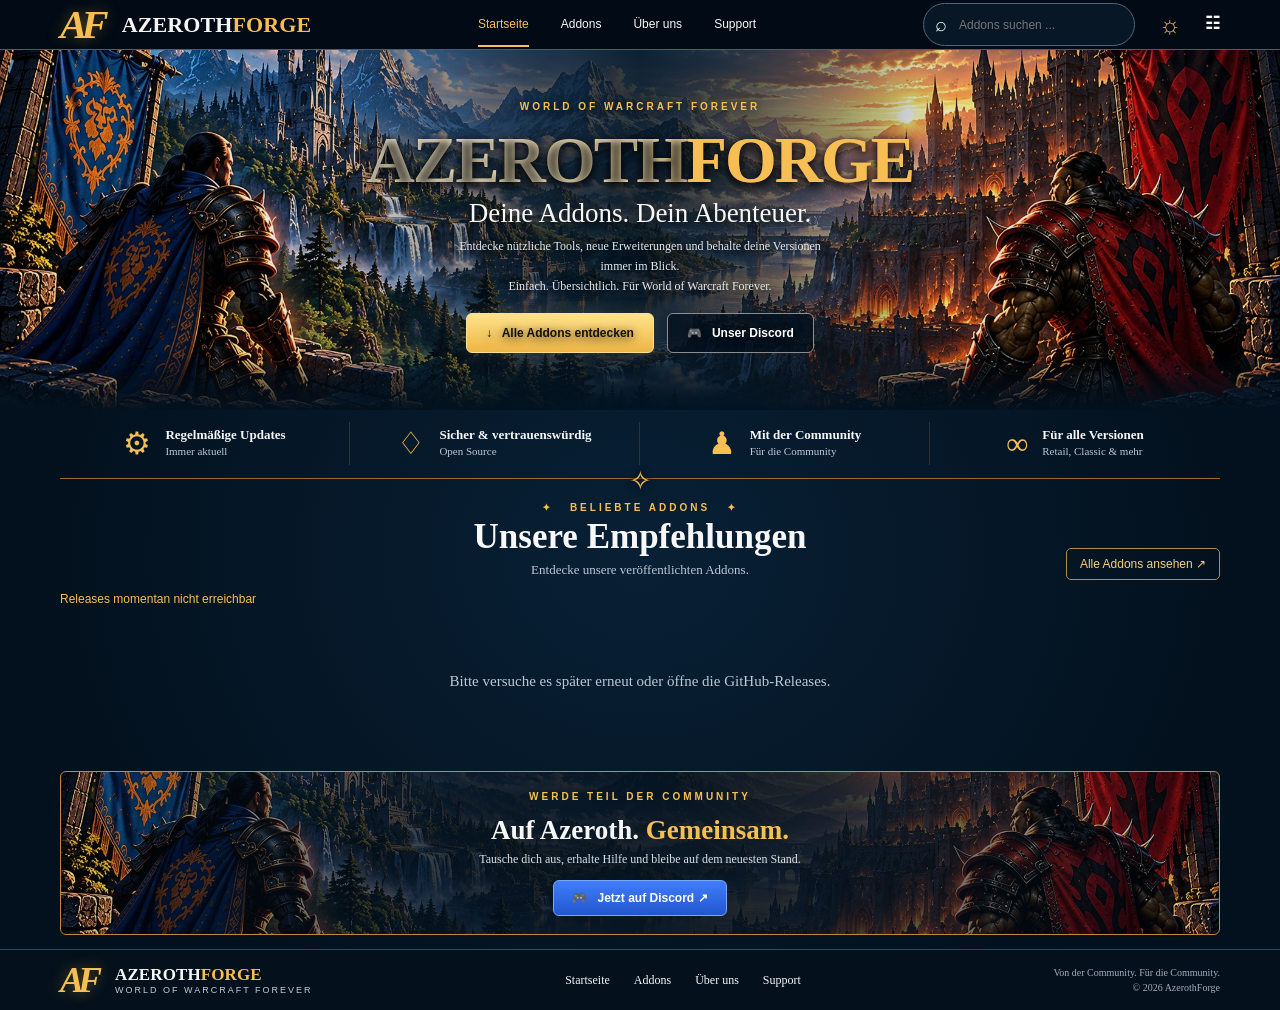
==== commit 38476306: "Add files via upload" ====
--- a/index.html
+++ b/index.html
@@ -1,8 +1,8 @@
-<!doctype html><html lang="de"><head><meta charset="utf-8"><meta name="viewport" content="width=device-width,initial-scale=1"><meta name="theme-color" content="#06111e"><meta name="description" content="AzerothForge – Addons für World of Warcraft Forever"><title>AzerothForge · World of Warcraft Forever</title><link rel="stylesheet" href="styles.css?v=20261011-komplett"></head><body>
-<header class="header"><div class="wrap nav"><a class="brand" href="#start"><span class="monogram">AF</span><span>AZEROTH<span class="gold">FORGE</span></span></a><button class="menu" id="menu" aria-label="Menü öffnen" aria-expanded="false">☰</button><nav id="navigation" aria-label="Hauptnavigation"><a class="selected" href="#start">Startseite</a><a href="#addons">Addons</a><a href="#about">Über uns</a><a href="#community">Support</a></nav><div class="navtools"><label class="search"><span aria-hidden="true">⌕</span><input id="search" type="search" placeholder="Addons suchen ..." aria-label="Addons suchen"></label><a id="discordTop" class="discord-icon" href="#community" aria-label="Discord">◉</a></div></div></header>
+<!doctype html><html lang="de"><head><meta charset="utf-8"><meta name="viewport" content="width=device-width,initial-scale=1"><meta name="theme-color" content="#06111e"><meta name="description" content="AzerothForge – Addons für World of Warcraft Forever"><title>AzerothForge · World of Warcraft Forever</title><link rel="stylesheet" href="styles.css?v=20261011-allchanges-v3"></head><body>
+<header class="header"><div class="wrap nav"><a class="brand" href="#start"><span class="monogram">AF</span><span>AZEROTH<span class="gold">FORGE</span></span></a><button class="menu" id="menu" aria-label="Menü öffnen" aria-expanded="false">☰</button><nav id="navigation" aria-label="Hauptnavigation"><a class="selected" href="#start">Startseite</a><a href="#addons">Addons</a><a href="#about">Über uns</a><a href="#community">Support</a></nav><div class="navtools"><label class="search"><span aria-hidden="true">⌕</span><input id="search" type="search" placeholder="Addons suchen ..." aria-label="Addons suchen"></label><button id="themeToggle" class="theme-toggle" type="button" aria-label="Farbschema wechseln" title="Farbschema wechseln">☼</button><a id="discordTop" class="discord-icon" href="#community" aria-label="Discord">☷</a></div></div></header>
 <main><section id="start" class="hero"><div class="hero-overlay"></div><div class="hero-inner"><p class="eyebrow">WORLD OF WARCRAFT FOREVER</p><h1>AZEROTH<span class="gold">FORGE</span></h1><p class="hero-sub">Deine Addons. Dein Abenteuer.</p><p class="hero-desc">Entdecke nützliche Tools, neue Erweiterungen und behalte deine Versionen immer im Blick.<br> Einfach. Übersichtlich. Für World of Warcraft Forever.</p><div class="hero-actions"><a class="button gold-button" href="#addons">↓ &nbsp; Alle Addons entdecken</a><a class="button outline-button" id="discordHero" href="#community">🎮 &nbsp; Unser Discord</a></div></div></section>
-<section class="highlights wrap" id="about"><div class="highlight"><span class="hi-icon">⚙</span><div><strong>Regelmäßige Updates</strong><small>Immer aktuell</small></div></div><div class="highlight"><span class="hi-icon">♢</span><div><strong>Sicher &amp; transparent</strong><small>Öffentliche GitHub-Releases</small></div></div><div class="highlight"><span class="hi-icon">♟</span><div><strong>Mit der Community</strong><small>Für die Community</small></div></div><div class="highlight"><span class="hi-icon">∞</span><div><strong>Direkte Downloads</strong><small>Ohne Umwege</small></div></div></section>
+<section class="highlights wrap" id="about"><div class="highlight"><span class="hi-icon">⚙</span><div><strong>Regelmäßige Updates</strong><small>Immer aktuell</small></div></div><div class="highlight"><span class="hi-icon">♢</span><div><strong>Sicher &amp; vertrauenswürdig</strong><small>Open Source</small></div></div><div class="highlight"><span class="hi-icon">♟</span><div><strong>Mit der Community</strong><small>Für die Community</small></div></div><div class="highlight"><span class="hi-icon">∞</span><div><strong>Für alle Versionen</strong><small>Retail, Classic &amp; mehr</small></div></div></section>
 <section id="addons" class="addons wrap"><div class="section-top"><div class="section-center"><p class="eyebrow">✦ &nbsp; BELIEBTE ADDONS &nbsp; ✦</p><h2>Unsere Empfehlungen</h2><p>Entdecke unsere veröffentlichten Addons.</p></div><a class="all-link" id="releasesLink" href="https://github.com/AveAddons/addons/releases" target="_blank" rel="noopener noreferrer">Alle Addons ansehen ↗</a></div><p class="status" id="status" role="status">Addons werden geladen …</p><div class="cards" id="cards" aria-live="polite"></div></section>
 <section class="community wrap" id="community"><div class="community-shade"></div><div class="community-content"><p class="eyebrow">WERDE TEIL DER COMMUNITY</p><h2>Auf Azeroth. <span class="gold">Gemeinsam.</span></h2><p>Tausche dich aus, erhalte Hilfe und bleibe auf dem neuesten Stand.</p><a class="button community-button" id="discordBottom" href="#community">🎮 &nbsp; Jetzt auf Discord ↗</a></div></section>
 </main><footer class="footer"><div class="wrap footer-inner"><a class="brand" href="#start"><span class="monogram">AF</span><span>AZEROTH<span class="gold">FORGE</span><small>WORLD OF WARCRAFT FOREVER</small></span></a><div class="footer-links"><a href="#start">Startseite</a><a href="#addons">Addons</a><a href="#about">Über uns</a><a href="#community">Support</a></div><span class="footer-note">Von der Community. Für die Community.<br>© <span id="year"></span> AzerothForge</span></div></footer>
-<script src="config.js?v=20261011-komplett"></script><script src="app.js?v=20261011-komplett"></script></body></html>
+<script src="config.js?v=20261011-allchanges-v3"></script><script src="app.js?v=20261011-allchanges-v3"></script></body></html>
--- a/styles.css
+++ b/styles.css
@@ -80,3 +80,26 @@
 @media(max-width:1000px){.wrap{width:calc(100% - 38px)}.nav{gap:12px}.nav nav{gap:14px}.brand{font-size:18px}.search input{width:110px}.cards{grid-template-columns:repeat(2,minmax(0,1fr))}.card-image{height:145px}.highlight{gap:8px;padding:5px 8px}.highlight strong{font-size:12px}}
 @media(max-width:760px){.nav{height:62px;flex-wrap:wrap}.menu{display:block;background:none;border:0;color:var(--gold);font-size:25px;order:3;cursor:pointer}.nav nav{display:none;position:absolute;left:0;right:0;top:62px;height:auto;padding:10px 20px 20px;background:#04111e;flex-direction:column;align-items:stretch;gap:0;border-bottom:1px solid #73572b}.nav nav.open{display:flex}.nav nav a{padding:11px}.navtools{margin-left:auto;gap:6px}.search input{width:95px}.discord-icon{display:none}.theme-toggle{font-size:21px}.hero{min-height:420px;background-position:center}.hero-overlay{background:linear-gradient(90deg,#03111e99,#03111eb8 50%,#03111e99),linear-gradient(0deg,#03111e,transparent 25%)}.hero-inner{padding:50px 0}.hero h1{white-space:normal;font-size:clamp(32px,7.5vw,52px)}.highlights{grid-template-columns:repeat(2,1fr);gap:12px 0}.highlight:nth-child(2){border-right:0}.section-top{flex-direction:column;align-items:center}.all-link{position:static;margin-top:12px}.card-image{height:150px}.footer-inner{flex-wrap:wrap;justify-content:center;text-align:center}.footer-note{text-align:center}}
 @media(max-width:520px){.brand{font-size:16px;gap:7px}.monogram{font-size:33px;letter-spacing:-6px}.search{padding:6px 9px}.search input{width:72px;font-size:11px}.hero{min-height:420px}.hero h1{font-size:clamp(31px,8.2vw,43px)}.hero-sub{font-size:21px}.hero-desc{font-size:12px}.hero-actions{gap:8px}.button{font-size:12px;padding:10px 12px}.highlights{padding:16px 0}.highlight{justify-content:flex-start;padding:7px 4px;gap:8px}.highlight strong{font-size:11px}.highlight small{font-size:10px}.hi-icon{font-size:24px}.cards{grid-template-columns:1fr}.card-image{height:180px}.community{min-height:170px}.community h2{font-size:24px}.footer-links{gap:12px;flex-wrap:wrap;justify-content:center}}
+
+/* Alle Änderungen zusammengeführt: Referenz-Layout, ohne zusätzliche Stern-Kachel */
+.highlights::after{background:transparent!important;box-shadow:none!important;text-shadow:0 0 5px #03111e,0 0 9px #03111e;bottom:-17px}
+.hero{background-image:url('assets/hero-v2.jpg');background-position:center 50%;}
+.community{background-image:url('assets/community-v2.jpg')}
+/* Bei zwei echten Releases: gleich große, mittig platzierte Karten statt linksbündiger Lücke */
+.cards{display:grid;grid-template-columns:repeat(3,minmax(0,1fr));gap:19px;justify-content:center}
+.cards:has(> .card:nth-child(2):last-child){grid-template-columns:repeat(2,minmax(0,370px))}
+.cards:has(> .card:only-child){grid-template-columns:minmax(0,370px)}
+.card-image{height:132px}
+.card-body{min-height:192px}
+.card p{min-height:48px}
+/* Kompakte Abstände, damit Community-Banner und Footer wie im Referenzbild folgen */
+.addons{padding-top:23px;padding-bottom:23px}
+.status{margin:12px 0 9px}
+.community{min-height:164px}
+/* Reale Navigationselemente */
+.theme-toggle{display:inline-flex;align-items:center;justify-content:center;line-height:1}
+.discord-icon{font-family:Arial,sans-serif;font-weight:900;font-size:17px}
+body.light-mode{filter:none;background:#102235;color:#fff}
+body.light-mode .header{background:#14283af7}
+@media(max-width:900px){.cards,.cards:has(> .card:nth-child(2):last-child){grid-template-columns:repeat(2,minmax(0,1fr))}.cards:has(> .card:only-child){grid-template-columns:minmax(0,370px)}}
+@media(max-width:520px){.cards,.cards:has(> .card:nth-child(2):last-child),.cards:has(> .card:only-child){grid-template-columns:1fr}.card-image{height:185px}.card-body{min-height:0}.hero h1{font-size:clamp(29px,8vw,43px)}}
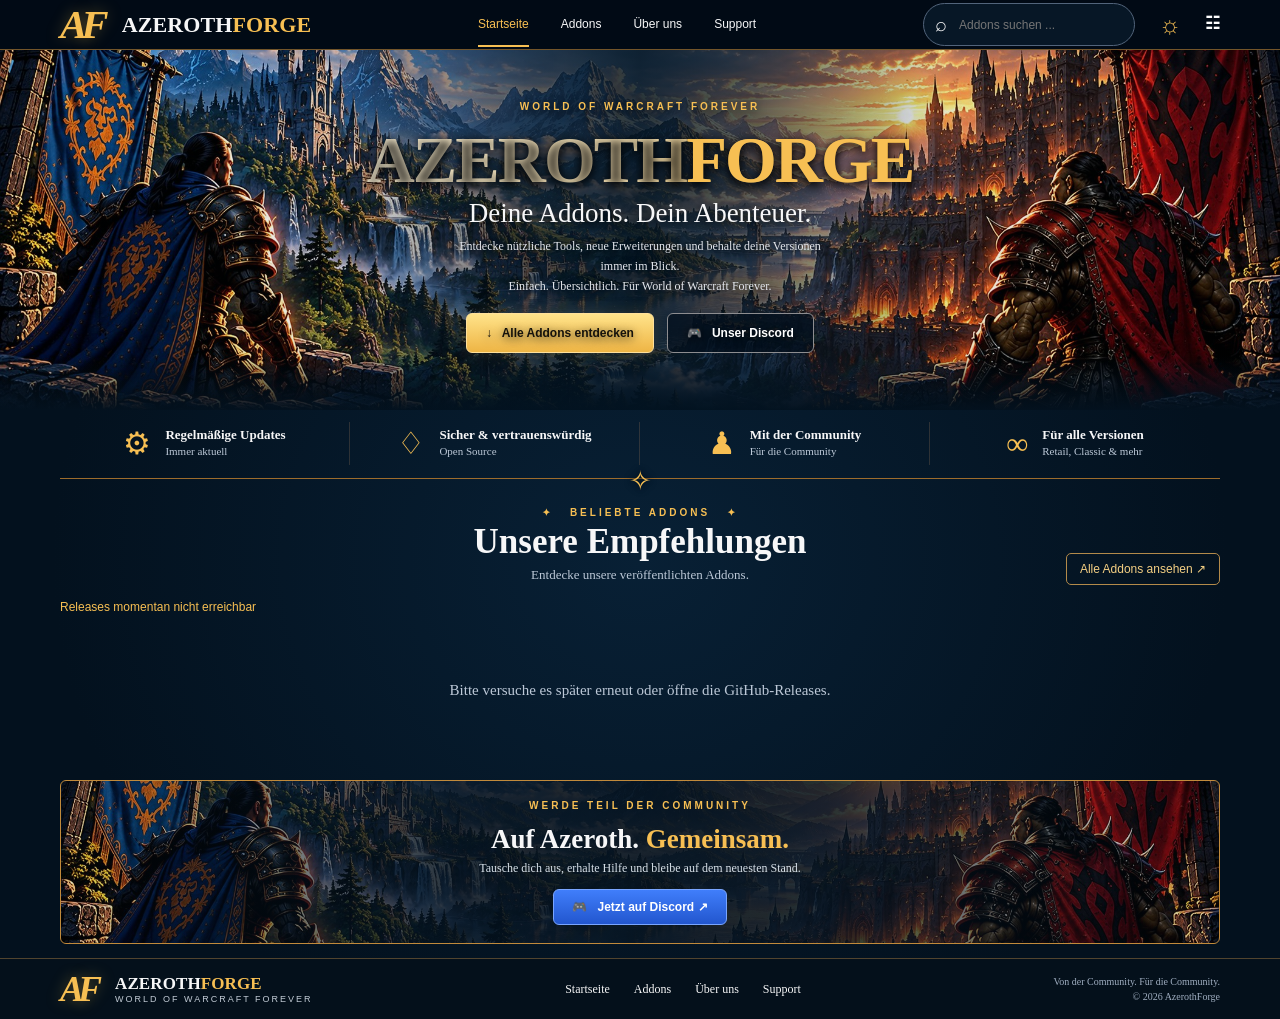
==== commit ec5f003a: "Add files via upload" ====
--- a/index.html
+++ b/index.html
@@ -1,8 +1,8 @@
-<!doctype html><html lang="de"><head><meta charset="utf-8"><meta name="viewport" content="width=device-width,initial-scale=1"><meta name="theme-color" content="#06111e"><meta name="description" content="AzerothForge – Addons für World of Warcraft Forever"><title>AzerothForge · World of Warcraft Forever</title><link rel="stylesheet" href="styles.css?v=20261011-allchanges-v3"></head><body>
+<!doctype html><html lang="de"><head><meta charset="utf-8"><meta name="viewport" content="width=device-width,initial-scale=1"><meta name="theme-color" content="#06111e"><meta name="description" content="AzerothForge – Addons für World of Warcraft Forever"><title>AzerothForge · World of Warcraft Forever</title><link rel="stylesheet" href="styles.css?v=20261011-reference-3columns-v4"></head><body>
 <header class="header"><div class="wrap nav"><a class="brand" href="#start"><span class="monogram">AF</span><span>AZEROTH<span class="gold">FORGE</span></span></a><button class="menu" id="menu" aria-label="Menü öffnen" aria-expanded="false">☰</button><nav id="navigation" aria-label="Hauptnavigation"><a class="selected" href="#start">Startseite</a><a href="#addons">Addons</a><a href="#about">Über uns</a><a href="#community">Support</a></nav><div class="navtools"><label class="search"><span aria-hidden="true">⌕</span><input id="search" type="search" placeholder="Addons suchen ..." aria-label="Addons suchen"></label><button id="themeToggle" class="theme-toggle" type="button" aria-label="Farbschema wechseln" title="Farbschema wechseln">☼</button><a id="discordTop" class="discord-icon" href="#community" aria-label="Discord">☷</a></div></div></header>
 <main><section id="start" class="hero"><div class="hero-overlay"></div><div class="hero-inner"><p class="eyebrow">WORLD OF WARCRAFT FOREVER</p><h1>AZEROTH<span class="gold">FORGE</span></h1><p class="hero-sub">Deine Addons. Dein Abenteuer.</p><p class="hero-desc">Entdecke nützliche Tools, neue Erweiterungen und behalte deine Versionen immer im Blick.<br> Einfach. Übersichtlich. Für World of Warcraft Forever.</p><div class="hero-actions"><a class="button gold-button" href="#addons">↓ &nbsp; Alle Addons entdecken</a><a class="button outline-button" id="discordHero" href="#community">🎮 &nbsp; Unser Discord</a></div></div></section>
 <section class="highlights wrap" id="about"><div class="highlight"><span class="hi-icon">⚙</span><div><strong>Regelmäßige Updates</strong><small>Immer aktuell</small></div></div><div class="highlight"><span class="hi-icon">♢</span><div><strong>Sicher &amp; vertrauenswürdig</strong><small>Open Source</small></div></div><div class="highlight"><span class="hi-icon">♟</span><div><strong>Mit der Community</strong><small>Für die Community</small></div></div><div class="highlight"><span class="hi-icon">∞</span><div><strong>Für alle Versionen</strong><small>Retail, Classic &amp; mehr</small></div></div></section>
 <section id="addons" class="addons wrap"><div class="section-top"><div class="section-center"><p class="eyebrow">✦ &nbsp; BELIEBTE ADDONS &nbsp; ✦</p><h2>Unsere Empfehlungen</h2><p>Entdecke unsere veröffentlichten Addons.</p></div><a class="all-link" id="releasesLink" href="https://github.com/AveAddons/addons/releases" target="_blank" rel="noopener noreferrer">Alle Addons ansehen ↗</a></div><p class="status" id="status" role="status">Addons werden geladen …</p><div class="cards" id="cards" aria-live="polite"></div></section>
 <section class="community wrap" id="community"><div class="community-shade"></div><div class="community-content"><p class="eyebrow">WERDE TEIL DER COMMUNITY</p><h2>Auf Azeroth. <span class="gold">Gemeinsam.</span></h2><p>Tausche dich aus, erhalte Hilfe und bleibe auf dem neuesten Stand.</p><a class="button community-button" id="discordBottom" href="#community">🎮 &nbsp; Jetzt auf Discord ↗</a></div></section>
 </main><footer class="footer"><div class="wrap footer-inner"><a class="brand" href="#start"><span class="monogram">AF</span><span>AZEROTH<span class="gold">FORGE</span><small>WORLD OF WARCRAFT FOREVER</small></span></a><div class="footer-links"><a href="#start">Startseite</a><a href="#addons">Addons</a><a href="#about">Über uns</a><a href="#community">Support</a></div><span class="footer-note">Von der Community. Für die Community.<br>© <span id="year"></span> AzerothForge</span></div></footer>
-<script src="config.js?v=20261011-allchanges-v3"></script><script src="app.js?v=20261011-allchanges-v3"></script></body></html>
+<script src="config.js?v=20261011-reference-3columns-v4"></script><script src="app.js?v=20261011-reference-3columns-v4"></script></body></html>
--- a/styles.css
+++ b/styles.css
@@ -103,3 +103,14 @@
 body.light-mode .header{background:#14283af7}
 @media(max-width:900px){.cards,.cards:has(> .card:nth-child(2):last-child){grid-template-columns:repeat(2,minmax(0,1fr))}.cards:has(> .card:only-child){grid-template-columns:minmax(0,370px)}}
 @media(max-width:520px){.cards,.cards:has(> .card:nth-child(2):last-child),.cards:has(> .card:only-child){grid-template-columns:1fr}.card-image{height:185px}.card-body{min-height:0}.hero h1{font-size:clamp(29px,8vw,43px)}}
+
+/* Referenzbild: feste drei gleich breite Desktop-Spalten, auch bei zwei Releases. */
+@media (min-width:901px){
+ .wrap{width:min(1160px,calc(100% - 72px))}
+ .cards,.cards:has(> .card:nth-child(2):last-child),.cards:has(> .card:only-child){grid-template-columns:repeat(3,minmax(0,1fr));justify-content:stretch;gap:18px}
+ .card-image{height:112px}
+ .card-body{min-height:0;padding:11px 14px 13px}
+ .card p{min-height:51px}
+ .status{margin:15px 0 10px}
+ .addons{padding-top:28px;padding-bottom:23px}
+}
